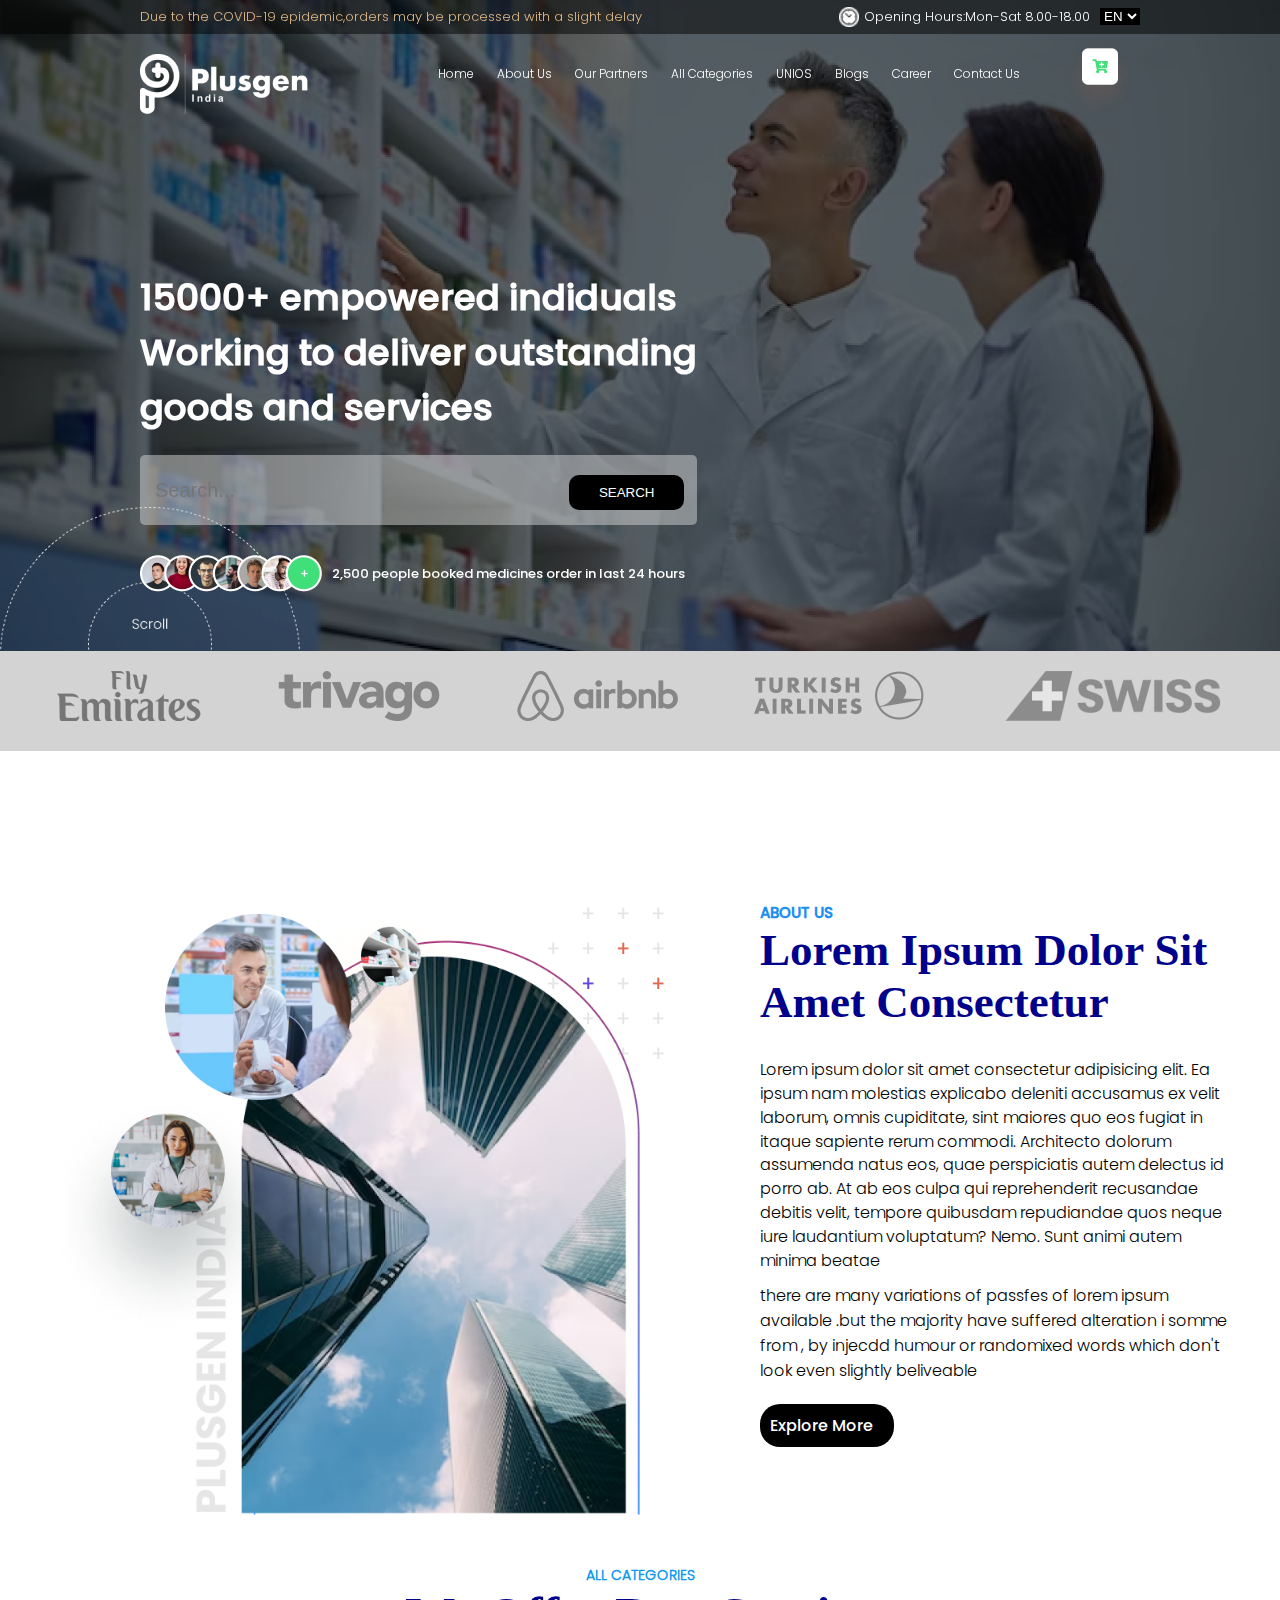
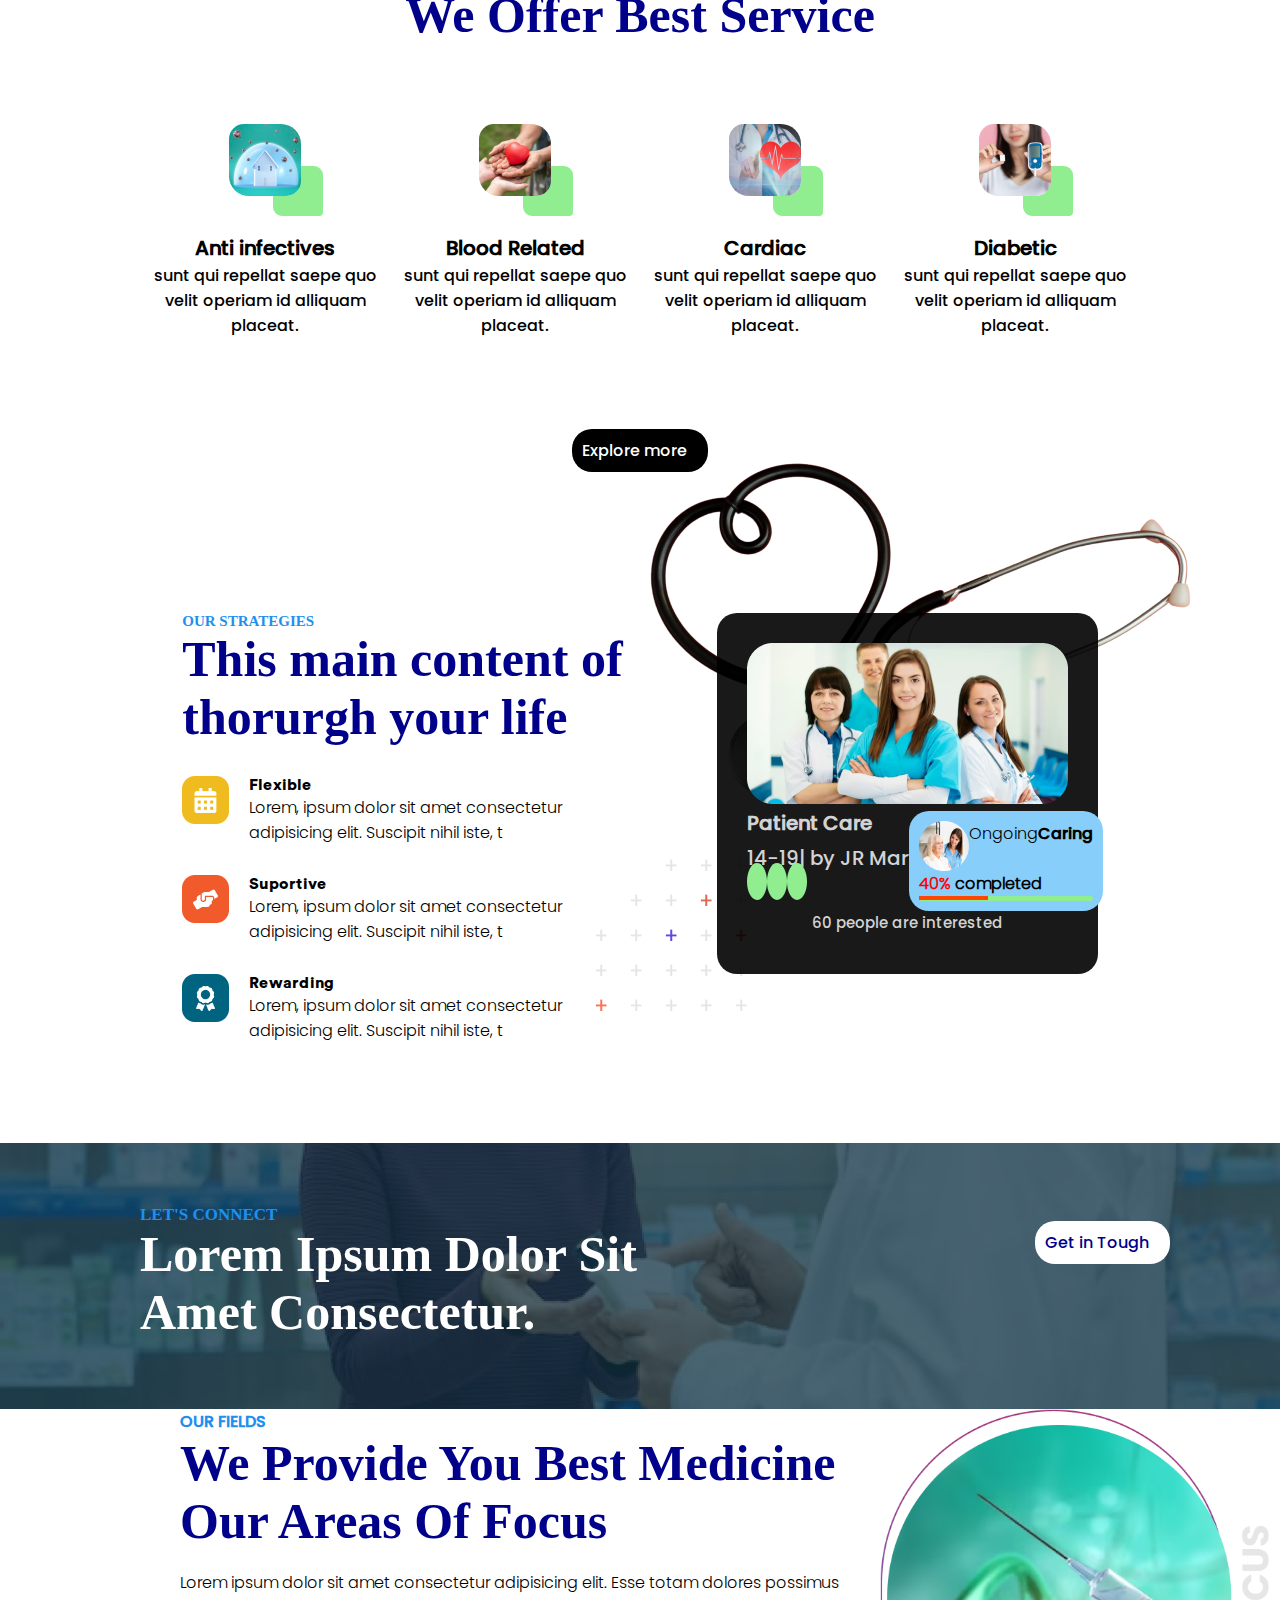
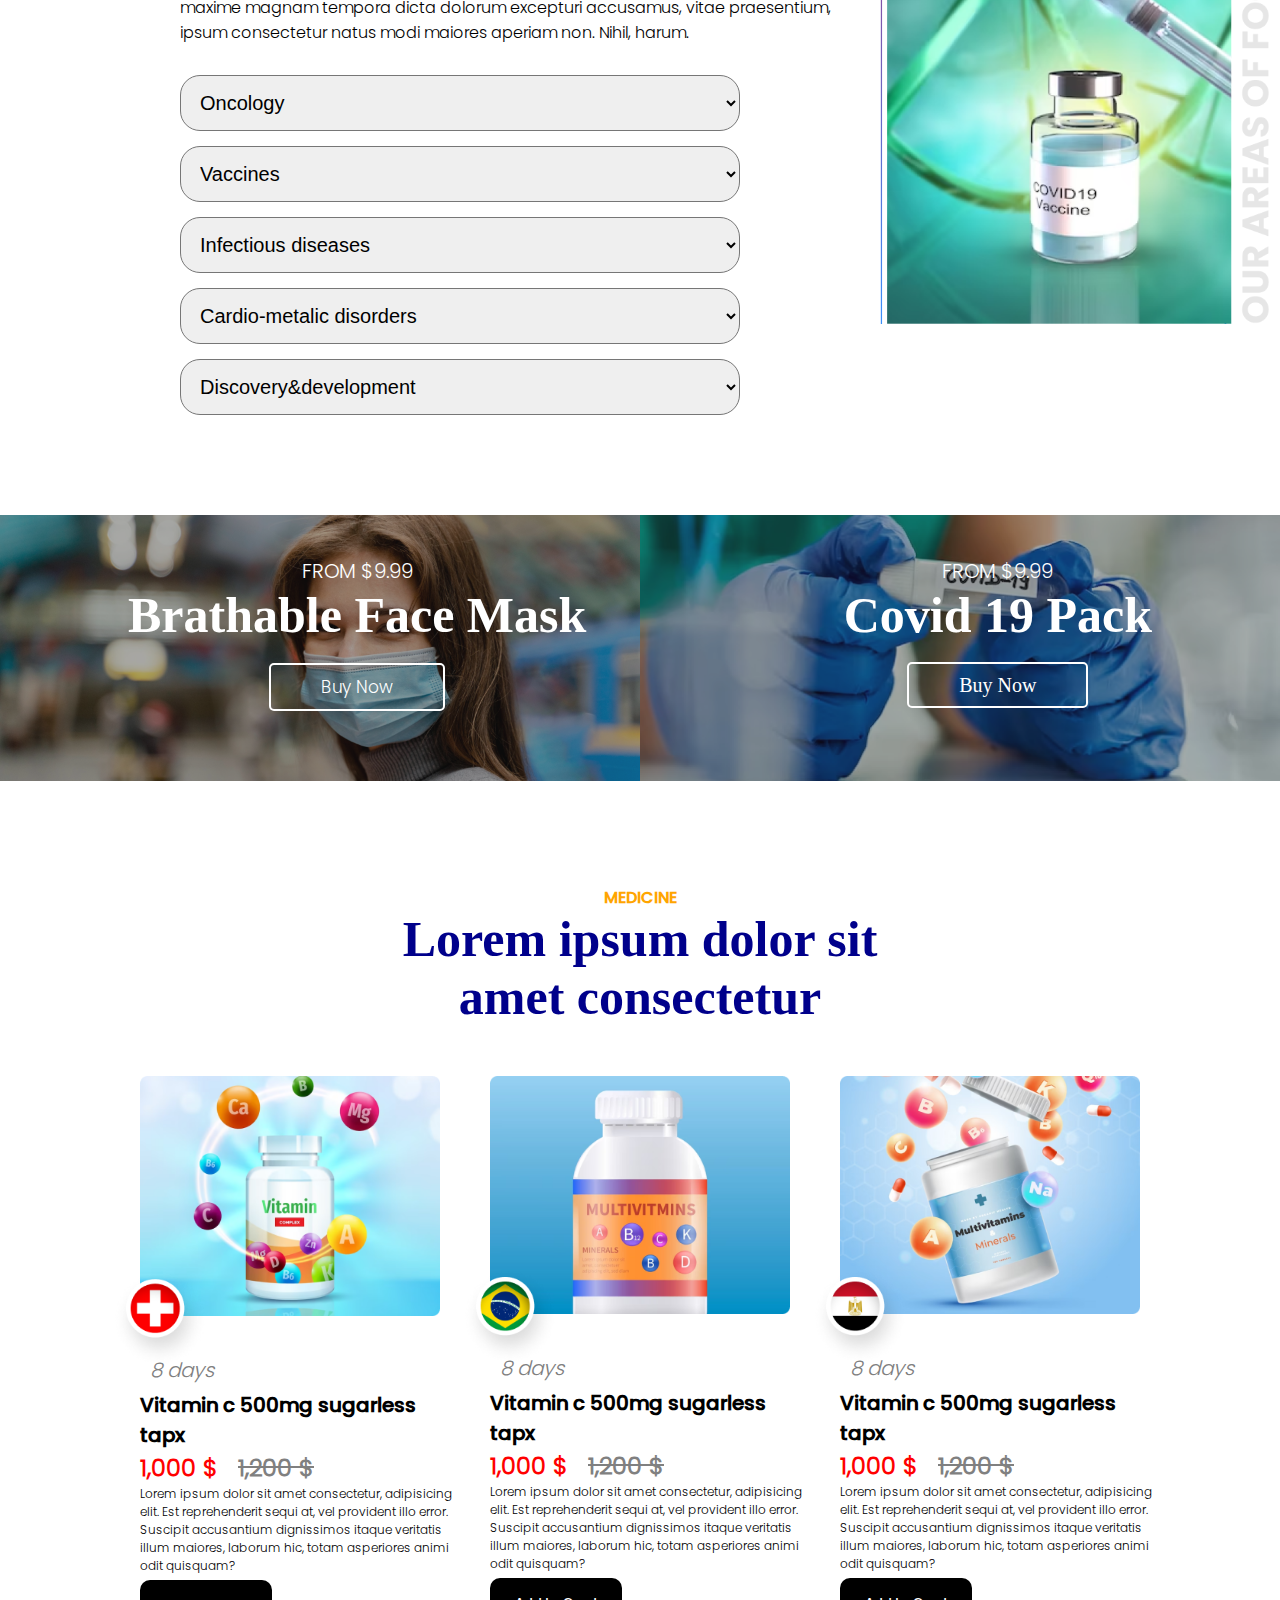
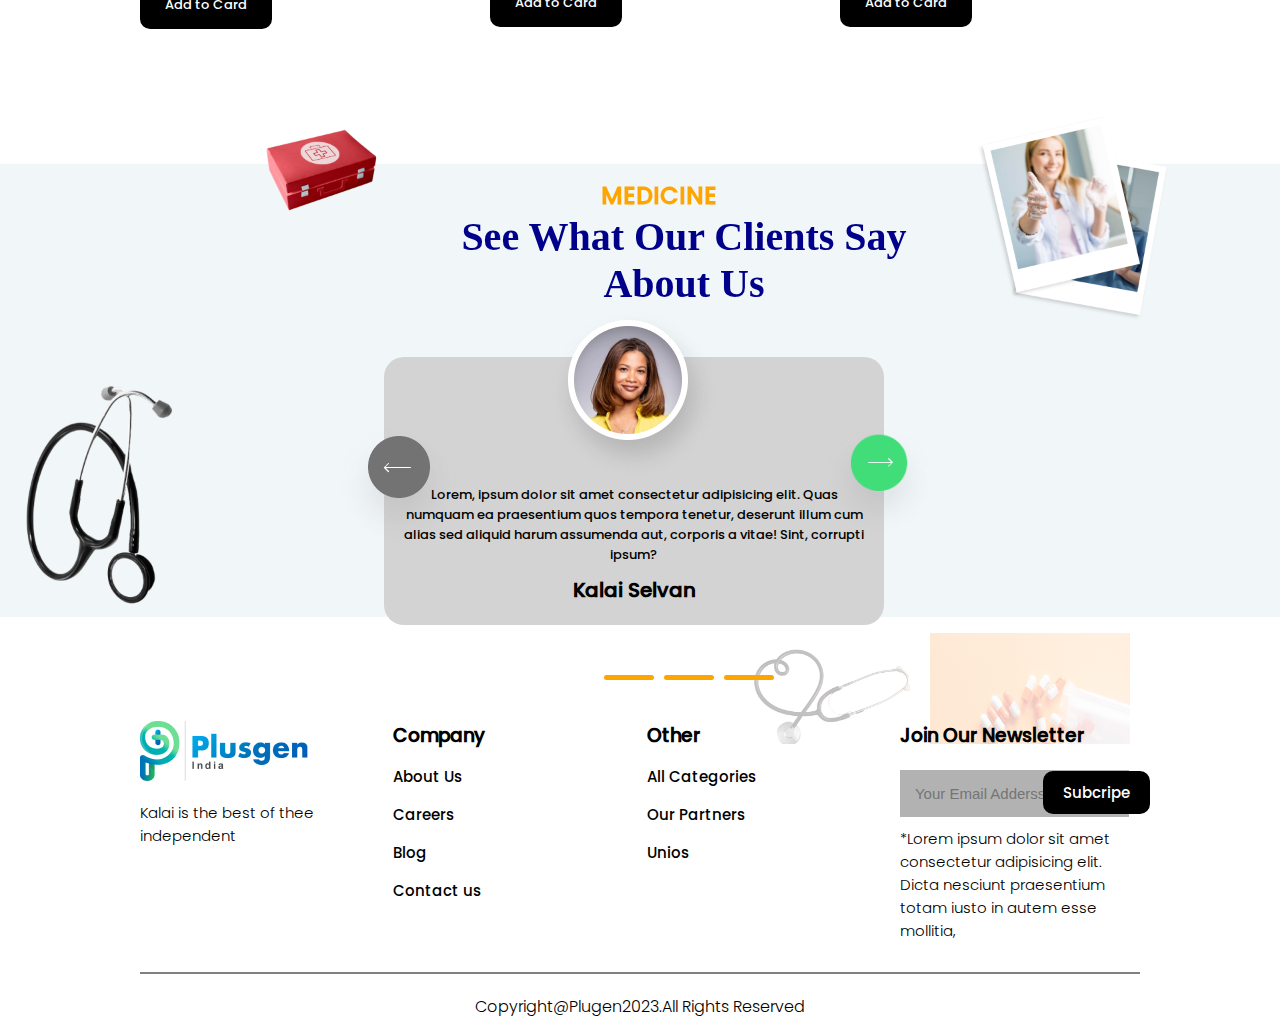
==== index.html @ ff6ef712 "upper" ====
<!DOCTYPE html>
<html lang="en">
  <head>
    <meta charset="UTF-8" />
    <meta name="viewport" content="width=device-width, initial-scale=1.0" />
    <title>plugs-in</title>
    <link rel="stylesheet" href="css/style.css" />
    <link
      rel="stylesheet"
      href="https://cdnjs.cloudflare.com/ajax/libs/font-awesome/6.6.0/css/all.min.css"
      integrity="sha512-Kc323vGBEqzTmouAECnVceyQqyqdsSiqLQISBL29aUW4U/M7pSPA/gEUZQqv1cwx4OnYxTxve5UMg5GT6L4JJg=="
      crossorigin="anonymous"
      referrerpolicy="no-referrer"
    />
    <link rel="icon" href="assets/home/ellipse-623.png">
  </head>
  <body>
    <div class="maincontainer">
      <header>
        <div class="head">
          <div class="head-wdt">
            <div class="header-top">
              <div class="ctn-wdh">
                <span
                  ><a href=""
                    >Due to the COVID-19 epidemic,orders may be processed with a
                    slight delay</a
                  ></span
                >

                <span>
                  <img src="assets/home/frame.png" alt="frame" />
                  Opening Hours:Mon-Sat 8.00-18.00
                  <form action="Select">
                    <select name="" id="">
                      <option value="English">EN</option>
                      <option value="Tamil">TM</option>
                      <option value="Hindi">HI</option>
                    </select>
                  </form>
                </span>
              </div>
            </div>
          </div>
          <div class="head-btm">
            <div class="head-logo">
              <a
                href="../plus/index.html"
              >
                <img src="assets/home/plusgen-white.png" alt="logo-plugen" />
              </a>
            </div>
            <nav>
              <ul>
                <li><a href="index.html">Home</a></li>
                <li><a href="about-us.html">About Us</a></li>
                <li><a href="our-parteners.html">Our Partners</a></li>
                <li><a href="all-catrgories.html">All Categories</a></li>
                <li><a href="">UNIOS</a></li>
                <li><a href="">Blogs</a></li>
                <li><a href="">Career</a></li>
                <li><a href="contact-us.html">Contact Us</a></li>
              </ul>
              <div class="mobliemenu">
                <ul>
                  <li onclick="showSidebar()">
                    <a href="#"><i class="fa-solid fa-bars"></i></a>
                  </li>
                </ul>
              </div>
              <a href="">
                <img src="assets/home/cart.png" alt="card" />
              </a>
            </nav>
          </div>
        </div>
      </header>
      <div class="sidebar">
        <nav>
          <a href="#" onclick="hideSidebar()">
            <i class="fa-solid fa-xmark"></i
          ></a>
          <div class="logo">
            <img src="assets/home/plusgen-white.png" alt="" />
          </div>
          <ul>
            <li><a href="index.html">Home</a></li>
            <li><a href="about-us.html">About Us</a></li>
            <li><a href="our-parteners.html">Our Partners</a></li>
            <li><a href="..all-catrgories.html">All Categories</a></li>
            <li><a href="">UNIOS</a></li>
            <li><a href="">Blogs</a></li>
            <li><a href="">Career</a></li>
            <li><a href="contact-us.html">Contact Us</a></li>
          </ul>
          <a href="">
            <img src="assets/home/cart.png" alt="card" />
          </a>
        </nav>
      </div>
      <div class="bg-img-full">
        <img src="assets/home/banner-1.png" alt="banner" />
      </div>
      <div class="ft-pg-tp">
        
        <div class="ft-pg-ft">
          <div class="ft-hd-em">
            
            <h1>
              <span>15000+ empowered indiduals</span>
              <span>Working to deliver outstanding</span>
              <span>goods and services</span>
            </h1>
          </div>
          <div class="ft-bt-in">
            <form action="">
              <input type="text" placeholder="Search..." />
              <button><a href=""> SEARCH</a></button>
            </form>
          </div>
          <div class="div-sml-img-ft">
            <img src="assets/home/banner_grp.png" alt="baner-grb" />

            <span>2,500 people booked medicines order in last 24 hours</span>
          </div>
        </div>
      </div>

      
      <div class="ft-pg-content">
        <div class="bg-img-bt">
          <img src="assets/home/scroll.png" alt="scrool" />
        </div> 
      </div>

      <div class="sd-pg">
        <div class="sd-pg-top">
          <div class="sd-pg-top-img">
            <img src="assets/home/client-1.png" alt="clt-1" />
          </div>
          <div class="sd-pg-top-img">
            <img src="assets/home/client-2.png" alt="clt-2" />
          </div>
          <div class="sd-pg-top-img">
            <img src="assets/home/client-3.png" alt="clt-3" />
          </div>
          <div class="sd-pg-top-img">
            <img src="assets/home/client-4.png" alt="clt-4" />
          </div>
          <div class="sd-pg-top-img">
            <img src="assets/home/client-5.png" alt="clt-5" />
          </div>
        </div>
        <div class="sd-pg-center">
          <div class="sd-pg-column">
            <img src="assets/home/about-us-page.png" alt="" />
          </div>
          <div class="sd-pg-column">
            <h2>ABOUT US</h2>
            <h3>
              <span>Lorem Ipsum Dolor Sit</span>
              <span>Amet Consectetur</span>
            </h3>
            <p>
              Lorem ipsum dolor sit amet consectetur adipisicing elit. Ea ipsum
              nam molestias explicabo deleniti accusamus ex velit laborum, omnis
              cupiditate, sint maiores quo eos fugiat in itaque sapiente rerum
              commodi. Architecto dolorum assumenda natus eos, quae perspiciatis
              autem delectus id porro ab. At ab eos culpa qui reprehenderit
              recusandae debitis velit, tempore quibusdam repudiandae quos neque
              iure laudantium voluptatum? Nemo. Sunt animi autem minima beatae
            </p>
            <span>
              there are many variations of passfes of lorem ipsum available .but
              the majority have suffered alteration i somme from , by injecdd
              humour or randomixed words which don't look even slightly
              beliveable
            </span>
            <a href="">Explore More<i class="fa-solid fa-greater-than"></i></a>
          </div>
          <div class="bg-img-bg">
            <img src="assets/home/background- element.png" alt="element" />
          </div>
        </div>
        <div class="sd-pg-bt">
          <div class="sd-pga-head">
            <h4>ALL CATEGORIES</h4>
            <h5>We Offer Best Service</h5>
          </div>
          <div class="sg-pga-center">
            <div class="sg-center-ct">
              <img src="assets/home/anti-infectives.png" alt="" />
              <h6>Anti infectives</h6>
              <p>
                sunt qui repellat saepe quo velit operiam id alliquam placeat.
              </p>
            </div>
            <div class="sg-center-ct">
              <img src="assets/home/Blood Related.png" alt="bd-rl" />
              <h6>Blood Related</h6>
              <p>
                sunt qui repellat saepe quo velit operiam id alliquam placeat.
              </p>
            </div>
            <div class="sg-center-ct">
              <img src="assets/home/cardiac.png" alt="cartdic" />
              <h6>Cardiac</h6>
              <p>
                sunt qui repellat saepe quo velit operiam id alliquam placeat.
              </p>
            </div>
            <div class="sg-center-ct">
              <img src="assets/home/daibetic.png" alt="diabetic" />
              <h6>Diabetic</h6>
              <p>
                sunt qui repellat saepe quo velit operiam id alliquam placeat.
              </p>
            </div>
          </div>
          <div class="sd-bt-bo">
            <a href="">Explore more<i class="fa-solid fa-greater-than"></i></a>
          </div>
        </div>
        <div class="sd-bt-bottom">
          <div class="hd-content-bt">
            <h2>OUR STRATEGIES</h2>
            <h3>This main content of thorurgh your life</h3>
            <div class="hd-content-ctt">
              <div class="hd-content-img-ct">
                <img src="assets/home/group-7.png" alt="grp-7" />
              </div>
              <div class="div-content-ctn">
                <h4>Flexible</h4>
                <span>
                  Lorem, ipsum dolor sit amet consectetur adipisicing elit.
                  Suscipit nihil iste, t</span
                >
              </div>
            </div>
            <div class="hd-content-ctt">
              <div class="hd-content-img-ct">
                <img src="assets/home/group-12.png" alt="grp-8" />
              </div>
              <div class="div-content-ctn">
                <h4>Suportive</h4>
                <span>
                  Lorem, ipsum dolor sit amet consectetur adipisicing elit.
                  Suscipit nihil iste, t
                </span>
              </div>
            </div>
            <div class="hd-content-ctt">
              <div class="hd-content-img-ct">
                <img src="assets/home/group-11.png" alt="grp-9" />
              </div>
              <div class="div-content-ctn">
                <h4>Rewarding</h4>
                <span>
                  Lorem, ipsum dolor sit amet consectetur adipisicing elit.
                  Suscipit nihil iste, t
                </span>
              </div>
            </div>
          </div>
          <div class="sd-bt-bottom-img">
            <div class="doc-img">
              <img src="assets/home/rectangle -17.png" alt="doc-grp" />
              <h5>Patient Care</h5>
              <span>14-19| by JR Martir</span>
              <div class="dic-icon-bt">
                <i class="fa-solid fa-leaf"></i>
                <i class="fa-solid fa-book-open-reader"></i>
                <i class="fa-brands fa-telegram"></i>
              </div>
              <div class="dic-icon-sd">
                <i class="fa-solid fa-building-wheat"></i>
                <span> 60 people are interested</span>
                <i class="fa-regular fa-heart"></i>
              </div>
            </div>
            <div class="doc-sec-img">
              <div class="doc-sec-img-ft">
                <img src="assets/home/mask-group.png" alt="mask-grp" />
                <span>Ongoing</span>
                <h5>Caring</h5>
              </div>
              <h6>40% <span> completed</span></h6>
              <div class="percentage">
                <div class="per"></div>
              </div>
            </div>
            <div class="bg-img-sec">
              <img src="assets/home/background- element.png" alt="ele-bg" />
            </div>
          </div>
        </div>
        <div class="img-sd-bt">
          <img src="assets/home/image 872.png" alt="img-872" />
        </div>
      </div>
      <div class="th-pg">
        <div class="th-bg-img">
          <div class="ft-th-img">
            <img src="assets/home/Rectangle -19294.png" alt="rt-94" />
          </div>
          <div class="sd-th-img">
            <img src="assets/home/rectangle-19295.png" alt="rt-95" />
          </div>
        </div>
        <div class="th-spm-div">
          <div class="th-text-top">
            <h2>LET'S CONNECT</h2>
            <h3>
              <span>Lorem Ipsum Dolor Sit</span> <span> Amet Consectetur.</span>
            </h3>
          </div>
          <div class="anchor-th-contain">
            <a class="a-th-ft">
              Get in Tough<i class="fa-solid fa-greater-than"></i
            ></a>
          </div>
        </div>
        <div class="th-center-tr">
          <div class="th-center-tr-one">
            <h4>OUR FIELDS</h4>
            <h5>
              <span>We Provide You Best Medicine</span>
              <span>Our Areas Of Focus</span>
            </h5>
            <p>
              Lorem ipsum dolor sit amet consectetur adipisicing elit. Esse
              totam dolores possimus maxime magnam tempora dicta dolorum
              excepturi accusamus, vitae praesentium, ipsum consectetur natus
              modi maiores aperiam non. Nihil, harum.
            </p>
            <div class="th-center-en">
              <select name="doctor" id="">
                <option value="">Oncology</option>
                <option value="">manikandan</option>
                <option value="">nikitha</option>
              </select>
              <select name="medicines" id="">
                <option value="">Vaccines</option>
                <option value="">no of vaccanies</option>
                <option value="">vlid data</option>
              </select>
              <select name="" id="">
                <option value="">Infectious diseases</option>
                <option value="">kkiderjoy</option>
              </select>
              <select name="" id="">
                <option value="">Cardio-metalic disorders</option>
                <option value="">sanju</option>
                <option value="">main</option>
              </select>
              <select name="" id="">
                <option value="">Discovery&development</option>
                <option value="">Container</option>
                <option value="">valid</option>
              </select>
            </div>
          </div>
          <div class="th-center-tr-two">
            <div class="conten-vl-th-ct">
              <img src="assets/home/Illustration.png" alt="" />
            </div>
            <div class="content-vl-th-ed">
              <h2>Vaccanies</h2>
              <p>
                Lorem ipsum dolor sit amet consectetur adipisicing elit.
                Mollitia voluptatum id debitis maiores illum cupiditate dolor
                repellendus, enim repudiandae culpa perferendis consequuntur
                reprehenderit maxime? Sit, perspiciatis. Tenetur autem
                voluptatum sequi.
              </p>
            </div>
          </div>
        </div>
        <div class="th-bottom-bner">
          <div class="th-bottom-banner">
            <div class="img-th-bt">
              <img src="assets/home/bg-img-3.png" alt="bg-img-2" />
            </div>
            <div class="img-th-br">
              <img src="assets/home/bg-img-2.png" alt="bg-img-3" />
            </div>
          </div>
          <div class="img-face-mask">
            <span><a href="">FROM $9.99</a></span>
            <h2>Brathable Face Mask</h2>
            <a href="">Buy Now</a>
          </div>
          <div class="img-covid-19">
            <span><a href="">FROM $9.99</a></span>
            <h2>Covid 19 Pack</h2>
            <a href="">Buy Now</a>
          </div>
        </div>
      </div>
      <div class="four-th-pg">
        <div class="four-top-head">
          <h6>MEDICINE</h6>
          <h2>
            <span>Lorem ipsum dolor sit</span> <span>amet consectetur</span>
          </h2>
        </div>
        <div class="card-pic-four-pg">
          <div class="four-g-cart">
            <a href="">
              <img src="assets/home//rectangle-62.png" alt="rect-1" />
              <div class="img-content-four">
                <div class="img-content-str">
                  <div class="div-star-content">
                    <i class="fa-regular fa-calendar"><span>8 days</span></i>
                  </div>
                  <div class="div-star-contente">
                    <i class="fa-solid fa-star"></i>
                    <i class="fa-solid fa-star"></i>
                    <i class="fa-solid fa-star"></i>
                    <i class="fa-solid fa-star"></i>
                    <i class="fa-solid fa-star"></i>
                  </div>
                </div>
                <div class="img-sml-size">
                  <img src="assets/home/ellipse-623.png" alt="" />
                </div>

                <h3>
                  <span>Vitamin c 500mg sugarless</span> <span>tapx</span>
                </h3>
                <h2>1,000 $<span>1,200 $</span></h2>
                <p>
                  Lorem ipsum dolor sit amet consectetur, adipisicing elit. Est
                  reprehenderit sequi at, vel provident illo error. Suscipit
                  accusantium dignissimos itaque veritatis illum maiores,
                  laborum hic, totam asperiores animi odit quisquam?
                </p>
                <a href="" class="button">Add to Card</a>
              </div>
            </a>
          </div>
          <div class="four-g-cart">
            <a href="">
              <img src="assets/home/rectangle19306.png" alt="rect-1" />
              <div class="img-content-four">
                <div class="img-content-str">
                  <div class="div-star-content">
                    <i class="fa-regular fa-calendar"><span>8 days</span></i>
                  </div>
                  <div class="div-star-contente">
                    <i class="fa-solid fa-star"></i>
                    <i class="fa-solid fa-star"></i>
                    <i class="fa-solid fa-star"></i>
                    <i class="fa-solid fa-star"></i>
                    <i class="fa-solid fa-star"></i>
                  </div>
                </div>
                <div class="img-sml-size">
                  <img src="assets/home/ellipse-624.png" alt="" />
                </div>

                <h3>
                  <span>Vitamin c 500mg sugarless</span> <span>tapx</span>
                </h3>
                <h2>1,000 $<span>1,200 $</span></h2>
                <p>
                  Lorem ipsum dolor sit amet consectetur, adipisicing elit. Est
                  reprehenderit sequi at, vel provident illo error. Suscipit
                  accusantium dignissimos itaque veritatis illum maiores,
                  laborum hic, totam asperiores animi odit quisquam?
                </p>
                <a href="" class="button">Add to Card</a>
              </div>
            </a>
          </div>
          <div class="four-g-cart">
            <a href="">
              <img src="assets/home/rectangle 19306-1.png" alt="rect-1" />
              <div class="img-content-four">
                <div class="img-content-str">
                  <div class="div-star-content">
                    <i class="fa-regular fa-calendar"><span>8 days</span></i>
                  </div>
                  <div class="div-star-contente">
                    <i class="fa-solid fa-star"></i>
                    <i class="fa-solid fa-star"></i>
                    <i class="fa-solid fa-star"></i>
                    <i class="fa-solid fa-star"></i>
                    <i class="fa-solid fa-star"></i>
                  </div>
                </div>
                <div class="img-sml-size">
                  <img src="assets/home/ellipse-625.png" alt="" />
                </div>

                <h3>
                  <span>Vitamin c 500mg sugarless</span> <span>tapx</span>
                </h3>
                <h2>1,000 $<span>1,200 $</span></h2>
                <p>
                  Lorem ipsum dolor sit amet consectetur, adipisicing elit. Est
                  reprehenderit sequi at, vel provident illo error. Suscipit
                  accusantium dignissimos itaque veritatis illum maiores,
                  laborum hic, totam asperiores animi odit quisquam?
                </p>
                <a href="" class="button">Add to Card</a>
              </div>
            </a>
          </div>
        </div>
      </div>
      <div class="ft-pg-content">
        <div class="ft-pg-bg-img">
          <img src="assets/home/bg-img-5.png" alt="bg-img-ft" />
        </div>
        <div class="ft-hd-content">
          <h2>MEDICINE</h2>
          <h3><span>See What Our Clients Say</span> <span>About Us</span></h3>
          <div class="ft-hd-sec-ct">
            <div class="icon1">
              <a href="">
                <img src="assets/all-categories/navigation.png" alt="" />
              </a>
            </div>
            <img
              src="assets/home/testimonial-profile.png"
              alt="testimonial-profile"
            />
            <span></span>
            <p>
              Lorem, ipsum dolor sit amet consectetur adipisicing elit. Quas
              numquam ea praesentium quos tempora tenetur, deserunt illum cum
              alias sed aliquid harum assumenda aut, corporis a vitae! Sint,
              corrupti ipsum?
            </p>
            <div class="icon2">
              <a href="">
                <img src="assets/all-categories/navigation-1.png" alt="" />
              </a>
            </div>
            <h4>Kalai Selvan</h4>
          </div>
          <div class="para-img-ch">
            <div class="para-cg-img"></div>
            <div class="para-cg-img"></div>
            <div class="para-cg-img"></div>
          </div>
        </div>
        <footer>
          <div class="ft-bt-about">
            <div class="about-ft">
              <img src="assets/home/plusgen.png" alt="plugen-logo" />
              <span>Kalai is the best of thee independent </span>
              <div class="icon-items">
                <a href="">
                  <i class="fa-brands fa-linkedin-in"></i>
                </a>
                <a href="">
                  <i class="fa-brands fa-facebook-messenger"></i>
                </a>
                <a href="">
                  <i class="fa-brands fa-twitter"></i>
                </a>
                <a href="">
                  <i class="fa-brands fa-meta"></i>
                </a>
              </div>
            </div>
            <div class="about-ft">
              <h3>Company</h3>
              <a href="">About Us</a>
              <a href="">Careers</a>
              <a href="">Blog</a>
              <a href="">Contact us</a>
            </div>
            <div class="about-ft">
              <h3>Other</h3>
              <a href="">All Categories</a>
              <a href="">Our Partners</a>
              <a href="">Unios</a>
            </div>
            <div class="about-ft">
              <h3>Join Our Newsletter</h3>
              <form action="">
                <input
                  type="email mailto:kalaikrishnak@gmail.com"
                  placeholder="Your Email Adderss"
                />
                <div class="anchour-about">
                  <a href="">Subcripe</a>
                </div>

                <p>
                  *Lorem ipsum dolor sit amet consectetur adipisicing elit.
                  Dicta nesciunt praesentium totam iusto in autem esse mollitia,
                </p>
              </form>
            </div>
            <div class="op-img-view">
              <img src="assets/home/image 872.png" alt="immg871" />
              <img
                src="assets/all-categories/Rectangle 19290.png"
                alt="img20"
              />
            </div>
          </div>
        </footer>
      </div>
      <div class="entity">
        <p>Copyright@Plugen2023.All Rights Reserved</p>
      </div>
    </div>
    <script src="js/main.js"></script>
  </body>
</html>
---- css/style.css ----
* {
  box-sizing: border-box;
  padding: 0;
  margin: 0;
  text-decoration: none;
}
@font-face {
  font-family: open-ty;
  /* src: url("/assets/Fonts/circular-std-font-family/CircularStd-Black.ttf"); */
  src: url("../assets/Fonts/circular-std-font-family/CircularStd-Black.ttf");
}
@font-face {
  font-family: pop-ins-reg;
  /* src: url("/assets/Fonts/Poppins/Poppins-Regular.ttf"); */
  src: url("../assets/Fonts/Poppins/Poppins-Regular.ttf");
}
@font-face {
  font-family: pop-ins-md;
  src: url("../assets/Fonts/Poppins/Poppins-Medium.ttf");
}
@font-face {
  font-family: pop-ins-lt;
  src: url("../assets/Fonts/Poppins/Poppins-Light.ttf");
}

.bg-img-full img {
  width: 100%;
  position: relative;
  display: block;
  z-index: -1;
}
.bg-img-full {
  position: relative;
}
.bg-img-full::before {
  content: "";
  position: absolute;
  top: 0;
  left: 0;
  width: 100%;
  height: 100%;
  background-color: rgb(0, 0, 0, 0.4);
}
/* top-header */
.head {
  position: fixed;
  width: 100%;
  top: 0;
  z-index: 1;
}

.head-wdt {
  background-color: rgba(0, 0, 0, 0.5);
  padding: 7px;
}
.header-top {
  position: relative;
  overflow: hidden;
  width: 1000px;
  margin: 0 auto;
}
.ctn-wdh {
  display: flex;
  justify-content: space-between;
  max-width: 1000px;
  margin: 0 auto;
  position: relative;
  height: 20px;
  animation: tophead 15s ease-in-out 2s infinite normal;
  left: 0;
  font-family: pop-ins-lt;
  font-size: 13px;
  z-index: 99999;
  &:hover {
    animation: none;
  }
}
.ctn-wdh img {
  margin-right: 5px;
}
@keyframes tophead {
  from {
    left: -100%;
  }
  to {
    left: 100%;
  }
}
.ctn-wdh span {
  display: flex;
  justify-content: space-between;
}
.header-top span a {
  color: burlywood;
  text-decoration: none;
}
.header-top span {
  color: white;
}
.header-top select {
  display: inline-block;
}
.head-wdt span form {
  padding-left: 10px;
}
.head-wdt form select {
  background-color: black;
  color: white;
  border: none;
}
/* end-top-head */
/* start-nav-head*/
.head-btm nav ul li {
  list-style-type: none;
  display: inline-block;
}
.head-btm nav ul li:hover {
  border-bottom: 2px solid green;
  transition-delay: 10s ease;
}
.head-btm nav ul li i {
  color: white;
  font-size: 30px;
  display: none;
}

.head-btm nav ul li a {
  color: white;
  text-decoration: none;
  margin-right: 20px;
}

.head-btm {
  display: flex;
  max-width: 1000px;
  height: 60px;
  margin: 0 auto;
  justify-content: space-between;
  padding-top: 20px;
  font-family: pop-ins-lt;
  font-size: 12px;
}
.head-btm nav a img {
  width: 80px;
  height: 80px;
  align-items: center;
  margin-top: 15px;
}
.head-btm nav {
  display: flex;
  align-items: center;
}

/* end nav */
/* mobileview st */

.sidebar {
  position: fixed;
  left: 0;
  margin-top: 10px;
  flex-direction: column;
  font-family: pop-ins-lt;
  font-weight: 500;
  justify-content: flex-start;
  z-index: 9999;
  display: none;
  background-color: rgba(0, 0, 0, 0.7);
  padding: 10px;
  height: 100vh;
  width: 100%;
  padding-left: 20px;
}
.sidebar a {
  color: white;
  font-size: 30px;
}

.sidebar ul {
  list-style: none;
}
.sidebar ul li {
  margin-top: 20px;
  display: block;
}
.sidebar ul li:hover {
  background-color: #ff0000;
  padding: 0 10px;
  transition: .9s ease-in-out;

  border-radius: 10px;
}
.sidebar nav ul li a {
  color: white;
  font-size: 20px;
}

.sidebar nav a img {
  width: 70px;
  align-items: flex-start;
  margin-top: 30px;
}
/* st-ft-pg */
.ft-pg-ft {
  position: absolute;
  top: 30%;
  z-index: 999;
}
.ft-pg-tp {
  font-size: 18px;
  font-family: pop-ins-md;

  color: white;
  max-width: 1000px;
  margin: 0 auto;
}
.ft-bt-in input {
  width: 100%;
  border: none;
  height: 70px;
  line-height: 20px;
  background-color: rgb(211, 211, 211, 0.5);
  font-size: 20px;
  border-radius: 5px;
  padding-left: 15px;
}
.ft-bt-in input:hover {
  border: 2px solid lightgray;
  cursor: pointer;
}
.ft-bt-in {
  position: relative;
  height: 50px;
  max-width: 600px;
  font-family: pop-ins-lt;
  margin-top: 20px;
}
.ft-hd-em span {
  display: block;
}
.ft-bt-in button a {
  text-decoration: none;
  color: #fff;
}
.ft-bt-in button {
  padding: 10px 30px;
  border-radius: 10px;
  border: none;
  background-color: #000;
  position: absolute;
  top: 40%;
  left: 77%;
}
.div-sml-img-ft {
  margin-top: 50px;
  display: flex;
  align-items: center;
}
.div-sml-img-ft span {
  font-size: 13px;
  margin-left: 10px;
}
.bg-img-bt {
  position: absolute;
  left: 0;
  bottom: -10rem;
}
.bg-img-bt img {
  width: 300px;
}
.ft-pg-content {
  position: relative;
}
/* ft-end */
/* sd-st */
/* sd-top */
.sd-pg {
  width: 100%;
  position: relative;
  .sd-pg-top {
    background-color: #d3d3d3;
    display: flex;
    justify-content: space-around;
    padding: 20px;
    width: 100%;
  }
  .sd-pg-top-img {
    height: 60px;
  }
  .sd-pg-center {
    display: flex;
    justify-content: space-between;
    flex-wrap: wrap;
    max-width: 1200px;
    margin: 0 auto;
    padding-top: 150px;
  }
  .sd-pg-column {
    flex-basis: 40%;
    width: 400px;
  }
  .sd-pg-column img {
    max-width: 600px;
    display: block;
  }
  .sd-pg-column h2 {
    color: #1e90ef;
    font-family: pop-ins-md;
    font-size: 15px;
    word-spacing: 1.498;
  }
  .sd-pg-column h3 > span {
    font-size: 45px;
    color: #00008b;
    display: block;
    font-family: normal;
  }
  .sd-pg-column p {
    display: block;
    font-family: pop-ins-lt;
    line-height: 1.498;
    margin-top: 30px;
  }
  .sd-pg-column a {
    color: #ffffff;
    background-color: #000;
    padding: 10px;
    border-radius: 20px;
    text-decoration: none;
    font-family: pop-ins-md;
  }
  .sd-pg-column a i {
    color: #ffffff;
    font-size: 10px;
    padding-left: 11px;
  }
  .sd-pg-column > span {
    font-family: pop-ins-lt;
    display: block;
    margin-top: 10px;
    margin-bottom: 30px;
  }
  .bg-img-bg {
    position: absolute;
    left: 40%;
    z-index: -1;
  }
  .sd-pg-bt {
    max-width: 1000px;
    margin: 0 auto;
    padding-top: 50px;
    .sd-pga-head {
      text-align: center;
    }

    .sd-pga-head h4 {
      color: #19ef;
      font-family: pop-ins-lt;
      font-size: 14px;
    }
    .sd-pga-head h5 {
      font-size: 50px;
      color: #00008b;
    }
  }
  .sg-pga-center {
    display: flex;
    justify-content: space-between;
    .sg-center-ct {
      width: 250px;
      text-align: center;
      font-family: pop-ins-md;
      margin-top: 50px;

      &:hover {
        background-color: #d3d3d3;
        transition: 0.5s linear;
        transition-delay: 0.5s;
        box-shadow: -120px 40px 0px -50px #90ee90;
        border-radius: 15px 20px;
        font-size: 20px;
      }
      h6 {
        font-size: 20px;
        padding-top: 30px;
      }
      img {
        margin-top: 30px;
        box-shadow: 33px 31px 0px -11px #90ee90;
        border-radius: 15px 20px;
      }
    }
  }
  .sd-bt-bo {
    margin-top: 100px;
    text-align: center;
    a {
      color: #ffffff;
      background-color: #000;
      padding: 10px;
      border-radius: 20px;
      text-decoration: none;
      font-family: pop-ins-md;
      i {
        color: #ffffff;
        font-size: 10px;
        padding-left: 11px;
      }
    }
  }
  .sd-bt-bottom {
    position: relative;
    padding-top: 150px;
    max-width: 1000px;
    margin: 0 auto;
    display: flex;
    justify-content: space-around;

    .hd-content-bt {
      flex-basis: 45%;

      h2 {
        color: #1e90ef;
        font-size: 15px;
        font-family: pop-int-md;
      }
      h3 {
        font-size: 50px;
        color: #00008b;
      }
      .hd-content-ctt {
        display: flex;

        h4 {
          font-family: open-ty;
          display: block;
        }
        span {
          font-family: pop-ins-lt;
        }
        .div-content-ctn {
          padding-top: 30px;
        }
        .hd-content-img-ct {
          margin-right: 20px;
          margin-top: 30px;
        }
      }
    }
    .sd-bt-bottom-img {
      position: relative;
      .doc-img {
        background-color: rgb(0, 0, 0, 0.9);
        padding: 30px;
        border-radius: 20px;
        color: #d3d3d3;

        h5 {
          font-size: 20px;
          font-family: pop-ins-md;
          margin-bottom: 5px;
        }
        span {
          font-size: 20px;
          padding-bottom: 10px;
          font-family: pop-ins-md;
        }

        .dic-icon-bt i {
          background-color: lightgreen;
          border-radius: 50%;
          padding: 10px;
          margin-top: 20px;
          color: #000;
        }
        .dic-icon-sd {
          display: flex;
          justify-content: space-between;
          margin-top: 20px;
          span {
            font-size: 15px;
          }
        }
      }
      .doc-sec-img {
        position: absolute;
        top: 46%;
        right: -5px;
        font-family: pop-ins-lt;
        background-color: lightskyblue;
        border-radius: 20px;
        padding: 10px;

        > span {
          color: #808080;
          display: block;
        }
        h5 {
          font-family: pop-ins-md;
          font-size: 16px;
          display: inline-block;
        }
        .doc-sec-img-ft {
          display: flex;

          span {
            display: block;
          }
        }
        h6 {
          color: red;
          font-size: 16px;
          span {
            color: #000;
          }
        }
        .percentage {
          height: 5px;
          border-radius: 10px;
          background-color: #90ee90;
          .per {
            width: 40%;
            color: #ff0000;
            height: 4px;
            background-color: orangered;
          }
        }
      }
    }
    .bg-img-sec {
      position: absolute;
      bottom: 20px;
      right: 350px;
      z-index: -1;
    }
  }
  .img-sd-bt {
    position: absolute;

    right: 21px;
    bottom: 248px;
    z-index: -1;
  }
  margin-bottom: 100px;
}
/* sd-pg-end */
/* th-pg-st */
.th-pg {
  position: relative;
  .th-bg-img {
    .ft-th-img img {
      width: 100%;
      display: block;
    }
    .sd-th-img img {
      width: 100%;
    }
    .sd-th-img {
      position: absolute;
      top: 0;
    }
  }
  .th-spm-div {
    width: 1000px;
    margin: 0 auto;
    .th-text-top {
      position: absolute;
      top: 5%;
      h2 {
        color: #1e90ef;
        font-size: 17px;
      }
      h3 {
        font-size: 50px;
        span {
          display: block;
          color: #fff;
        }
      }
    }

    .anchor-th-contain {
      position: absolute;
      top: 7%;
      right: 110px;
    }
    a {
      color: #00008b;
      background-color: #ffffff;
      padding: 10px;
      border-radius: 20px;
      text-decoration: none;
      font-family: pop-ins-md;
      i {
        color: #00008b;
        font-size: 10px;
        padding-left: 11px;
      }
    }
  }
  .th-center-tr {
    /* margin-left: 150px; */
    margin-top: 50px;
    display: flex;
    max-width: 1100px;
    margin: 0 0 0 auto;
    .th-center-tr-one {
      max-width: 700px;
      h4 {
        color: #1e90ef;
        font-family: pop-ins-md;
      }
      h5 {
        font-size: 50px;
        color: #00008b;
        margin-bottom: 20px;

        span {
          display: block;
        }
      }
      > p {
        font-family: pop-ins-lt;
      }
    }
    .th-center-en {
      margin-top: 30px;
      select {
        display: block;
        width: 80%;
        padding: 15px;
        margin-top: 15px;
        border-radius: 20px;
        font-size: 20px;
        &:hover {
          background-color: #000;
          color: #ffffff;
        }
      }
    }
    .th-center-tr-two {
      /* margin-left: 100px; */
      position: relative;
      .conten-vl-th-ct {
        width: 400px;

        img {
          width: 400px;
        }
      }
      .content-vl-th-ed {
        width: 400px;
        background-color: #00008b;
        color: #ffffff;
        padding: 30px;
        position: absolute;
        right: 46%;
        top: 35%;
        border-radius: 20px;
        display: none;
        h2 {
          padding-bottom: 20px;
          font-family: pop-ins-md;
        }
        p {
          font-family: pop-ins-lt;
        }
      }
      .content-vl-th-ed:hover {
        display: flex;
      }
    }
  }
  .th-bottom-bner {
    position: relative;
    margin-top: 100px;

    .th-bottom-banner {
      display: flex;
    }

    .img-th-bt img {
      width: 100%;
    }
    .img-th-br img {
      width: 100%;
    }
    .img-face-mask {
      position: absolute;
      top: 15%;
      left: 10%;
      text-align: center;
      span {
        font-size: 20px;
        font-family: pop-ins-lt;
        color: white;
        margin-top: 20px;
        a {
          color: white;
        }
      }
      h2 {
        font-size: 50px;
        color: white;
        margin-bottom: 30px;
      }
      > a {
        border: 2px solid white;
        padding: 10px 50px;
        font-size: 17px;
        border-radius: 5px;
        color: white;
        font-family: pop-ins-lt;
      }
    }
    .img-covid-19 {
      position: absolute;
      top: 15%;
      right: 10%;
      text-align: center;
      span {
        font-size: 20px;
        font-family: pop-ins-lt;
        color: white;
        margin-top: 20px;
        a {
          color: white;
        }
      }
      h2 {
        font-size: 50px;
        color: white;
        margin-bottom: 30px;
      }
      > a {
        border: 2px solid white;
        padding: 10px 50px;
        font-size: 20px;
        border-radius: 5px;
        color: white;
      }
    }
  }
}
/* third-pg-end */
/* four-pg-st */
.four-th-pg {
  .four-top-head {
    text-align: center;
    margin-top: 100px;
    h6 {
      color: #ffa500;
      font-size: 16px;
      font-family: pop-ins-md;
    }
    h2 {
      span {
        display: block;
        font-size: 50px;
        color: #00008b;
      }
    }
  }
  .card-pic-four-pg {
    max-width: 1000px;
    margin: 0 auto;
    padding-top: 50px;
    display: flex;
    flex-wrap: wrap;
    justify-content: space-between;
    .four-g-cart {
      width: 300px;
    }

    .four-g-cart a {
      position: relative;

      img {
        width: 300px;
      }
      h3 {
        color: #000;
        font-size: 20px;
        font-family: pop-ins-md;
        span {
          color: #000;
          display: block;
        }
      }
      h2 {
        color: #ff0000;
        font-family: pop-ins-lt;
        span {
          padding-left: 20px;
          text-decoration: line-through;
          color: #808080;
        }
      }
      p {
        width: 320px;
        font-family: pop-ins-lt;
        color: #000;
        font-size: 12px;
        word-spacing: 1.498;
        line-height: 1.498;
        margin-bottom: 20px;
      }
      .div-star-content {
        margin-top: 30px;
      }
      .img-sml-size {
        position: absolute;
        top: -56px;
        left: -30px;
      }
      .img-sml-size img {
        width: 100px;
      }

      .img-content-str {
        margin: 5px 0 5px;

        max-width: 300px;
        display: flex;
        justify-content: space-between;
        .div-star-content i {
          color: #808080;
          font-family: pop-ins-lt;
          font-size: 20px;
          span {
            padding-left: 10px;
          }
        }

        .div-star-contente i {
          color: #ffa500;
        }
      }
    }
    .button {
      color: #ffffff;
      background-color: #000;
      padding: 15px 25px;
      border-radius: 10px;
      font-family: pop-ins-md;
      font-size: 13px;
    }
  }
}
/* fourth-end */
/* fifth-ct-st */
.ft-pg-content {
  position: relative;
  .ft-pg-bg-img img {
    width: 100%;
    margin-top: 100px;
    height: 100%;
  }
  .ft-hd-content {
    width: 600px;
    margin: 0 auto;
    position: absolute;
    top: 17%;
    left: 30%;
    z-index: 1;
    h2 {
      color: #ffa500;
      font-family: pop-ins-md;
      text-align: center;
      margin-left: -50px;
    }
    h3 {
      color: #00008b;
      font-size: 40px;
      text-align: center;
      span {
        display: block;
      }
    }

    .ft-hd-sec-ct {
      max-width: 500px;
      background-color: #d3d3d3;
      position: relative;
      padding: 20px;
      margin-top: 50px;
      text-align: center;
      border-radius: 20px;
      img {
        margin-top: -70px;
      }
      i {
        padding: 20px;
        font-size: 30px;
      }

      p {
        font-family: pop-ins-md;
        font-size: 13px;
      }
      .icon1 {
        position: absolute;
        top: 50%;
        right: -55px;
        border-radius: 50%;
        img {
          width: 120px;
        }
      }
      .icon2 {
        position: absolute;
        top: 50%;
        left: -51px;
        border-radius: 50%;
        width: 120px;
      }
      > h4 {
        font-family: pop-ins-md;
        margin-top: 10px;
        font-size: 20px;
      }
    }
    .para-img-ch {
      display: flex;
      justify-content: center;
      .para-cg-img {
        width: 50px;
        height: 5px;
        background-color: #ffa500;
        border-radius: 10px;
        margin-left: 10px;
        margin-top: 50px;
        cursor: pointer;
        text-align: center;

        &:hover {
          background-color: #1e90ef;
        }
      }
    }
  }
  .ft-bt-about {
    width: 1000px;
    margin: 0 auto;
    margin-top: 100px;
    display: flex;
    justify-content: space-between;
    flex-wrap: wrap;
    position: relative;
    border-bottom: 2px solid #808080;
    padding-bottom: 30px;
    img {
      display: block;
      margin-bottom: 20px;
    }
    span {
      font-size: 15px;
      font-family: pop-ins-lt;
    }
    .icon-items {
      display: flex;
      margin-top: 20px;
      a i {
        margin-right: 10px;
        font-size: 25px;
        color: #808080;
        &:first-child {
          color: #90ee90;
        }
      }
    }

    .about-ft {
      flex-basis: 24%;
      h3 {
        font-family: pop-ins-md;
      }
      a {
        display: block;
        font-family: pop-ins-md;
        color: #000;
        margin-top: 15px;
        font-size: 15px;
      }
      form a {
        color: #ffffff;
        background-color: #000;
        display: inline-block;
        padding: 10px 20px;
        border-radius: 10px;
      }
      form input {
        border: none;
        padding: 15px;
        background-color: rgb(0, 0, 0, 0.3);
        font-size: 15px;
      }
      form p {
        font-family: pop-ins-lt;
        font-size: 15px;
        margin-top: 10px;
      }
      form {
        position: relative;
        margin-top: 20px;
        .anchour-about {
          position: absolute;
          top: -14px;
          right: -10px;
        }
      }
    }
    .op-img-view {
      display: flex;
      opacity: 25%;
      position: absolute;
      right: 10px;
      top: -35%;
      z-index: -1;
      img {
        width: 200px;
      }
      &:first-child {
        margin-left: -10px;
      }
      &:nth-last-child(2) {
        margin-right: -20px;
      }
    }
  }
}
.entity {
  font-family: pop-ins-lt;
  text-align: center;
  padding-top: 20px;
}
/* ft-end */
/* abou-us-st */
.ft-pg-content {
  position: relative;
  .about-us-top-content {
    color: #ffffff;
    text-align: center;
    position: absolute;
    top: 20%;
    left: 30%;

    h2 {
      font-size: 20px;
      font-family: pop-ins-md;
    }
    h3 {
      font-size: 50px;
      font-family: pop-ins-md;
      word-spacing: 10px;
    }
  }
  .ft-space-forms {
    max-width: 1000px;
    margin: 0 auto;
    .head-top-about {
      text-align: center;
      margin-bottom: 30px;
      h4 {
        color: #1e90ef;
        font-size: 17px;
        font-family: pop-ins-md;
      }
      h5 {
        font-size: 40px;
        color: #00008b;
      }
      p {
        font-family: pop-ins-lt;
      }
    }
    .flex-items-ab {
      display: flex;
    }
    .column-center {
      background-color: rgba(0, 0, 0, 0.9);
      width: 400px;
      height: 480px;
      position: relative;
      border-radius: 10px;

      > img {
        width: 100%;
      }
      .pop-up {
        font-family: pop-ins-md;
        width: 440px;
        height: 400px;
        width: 100%;
        color: #ffffff;
        position: absolute;
        top: 10%;
        .pop-up-one {
          padding-left: 20px;
          padding-right: 10px;
          > span {
            font-family: pop-ins-lt;
            font-size: 15px;
          }
          .pop-up-menus {
            margin: 20px 0;
            a {
              color: #ffffff;
              padding-left: 10px;
              font-family: pop-ins-lt;
              span {
                display: block;
                padding-left: 50px;
              }

              h2 {
                font-size: 30px;
                margin-bottom: 20px;
              }
            }
          }
        }
      }

      .icon-about {
        height: 50px;
        text-align: center;
        align-items: center;
        border-top: 1px solid #ffffff;
        width: 350px;
        padding-top: 10px;

        i {
          margin-right: 10px;
          font-size: 25px;
        }
      }
    }

    .column-center1 {
      form {
       max-width: 650px;
        .input-file {
          display: flex;
          flex-wrap: wrap;
          input {
            flex-basis: 45%;
            padding: 10px 30px;
            font-size: 15px;
            margin-left: 20px;
            margin-top: 20px;
            background-color: #d3d3d3;
            border: 2px solid #d3d3d3;
          }
        }
        textarea {
          width: 95%;
          resize: none;
          height: 200px;
          margin-left: 10px;
          border: 2px solid #d3d3d3;
          background-color: rgb(0, 0, 0, 0.3);
          margin-top: 20px;
          margin-bottom: 10px;
          font-size: 20px;
          font-family: pop-ins-lt;
          padding-left: 20px;
          padding-top: 20px;
        }
        a {
          color: #ffffff;
          background-color: #000;
          display: inline-block;
          padding: 10px 30px;
          border-radius: 10px;
          font-family: pop-ins-lt;
          margin-left: 10px;
        }
      }
    }
  }
}
.ifram {
  margin-top: 50px;
}
/* contact-pg end */
/* about-us-st */
.main-container-ab-us {
  position: relative;
  .about-us-top-content {
    max-width: 1000px;
    margin: 0 auto;
    position: absolute;
    top: 10%;
    left: 15%;
    z-index: 1;
    h2 {
      text-align: center;
      font-family: pop-ins-lt;
    }
    h3 {
      text-align: center;
      font-size: 45px;
    }
  }
  .ft-pg-content {
    .ft-pg-top {
      position: absolute;
      top: 0;
      opacity: 100%;
      img {
        height: 100%;
      }
    }
    .ft-pg-center {
      max-width: 1000px;
      margin: 0 auto;
      padding-top: 100px;
      .ft-column {
        position: relative;
        h2 {
          color: #00008b;
          font-family: pop-ins-md;
          line-height: 1.498;
          margin-bottom: 20px;
          span {
            display: block;
            font-size: 50px;
          }
        }
        p {
          font-family: pop-ins-lt;
          max-width: 550px;
          font-size: 15px;
          margin-bottom: 20px;
        }
        .ft-column-center-img {
          display: flex;
          flex-wrap: wrap;

          .ft-colomn-img {
            display: flex;

            flex-basis: 45%;
            .img-ft {
              display: inline-block;

              margin: 10px 0;
              img {
                background-color: #40de79;
                padding: 10px;
              }
            }
            .content-ft {
              display: inline-block;
              margin: 15px 0;
              margin-left: 10px;
              h3 {
                font-family: pop-ins-md;
              }
              span {
                font-family: pop-ins-lt;
              }
            }
          }
        }
        .ft-column1 {
          position: absolute;
          top: 0;
          right: 0;
          img {
            max-width: 400px;
          }
        }
      }
    }
    .ft-bt-content {
      display: flex;
      position: relative;
      margin-top: 100px;
      .left-sd-img {
        position: relative;

        .sub-lt-img {
          position: absolute;
          top: 50%;
          left: 30%;
          img {
            width: 400px;
          }
        }
        .sub-lt-img2 {
          margin-left: 25%;

          img {
            width: 400px;
            margin-top: 50px;
          }
        }
      }
      .right-sd-content {
        background-color: darkblue;
        color: #ffffff;
        padding: 0 14rem;
        padding-top: 50px;
        padding-bottom: 30px;

        h2 {
          font-size: 50px;
        }
        p {
          font-family: pop-ins-lt;
          width: 500px;
          margin: 20px 0;
          font-size: 12px;
          word-spacing: 2;
        }
        ul {
          list-style-type: disc;
          font-family: pop-ins-lt;
          padding-left: 10px;
          margin-bottom: 50px;
          font-size: 12px;
        }
        a {
          background-color: #ffffff;
          font-family: pop-ins-md;
          color: #00008b;
          padding: 10px 20px;
          border-radius: 20px;

          i {
            font-size: 10px;
            padding-left: 10px;
          }
        }
      }
    }
  }
  .sd-pg-content {
    margin-top: 50px;

    .sd-top-content {
      text-align: center;
      color: white;
      background-color: #40de79;
      padding: 7rem;

      h2 {
        font-family: pop-ins-lt;
        padding-top: 30px;
      }
      h3 {
        font-size: 4rem;
        padding-bottom: 30px;
      }
      p {
        font-family: pop-ins-lt;
      }
    }
    .section-width {
      max-width: 1000px;
      margin: 0 auto;
    }
    .sd-center-ct {
      position: relative;


      .control-ps {
        display: flex;
        justify-content: space-between;
        margin-top: -5rem;
        flex-wrap: wrap;

        .doctor-lt-img {
          font-family: pop-ins-md;
          text-align: center;
          flex-basis: 22%;
          img {
            box-shadow: 14px 12px 1px -7px #40de79;
            border-radius: 50%;
          }

          span {
            color: #808080;
          }
        }
      }
      @media (max-width: 1000px) {
        .control-ps {
          display: block;
        }
      }
      .change {
        text-align: center;
        margin-top: 50px;
        margin-bottom: 100px;
        div {
          width: 50px;
          height: 2px;
          font-size: 1px;
          background-color: #808080;
        }
        p {
          width: 50px;
          height: 5px;
          font-size: 1px;
          background-color: #808080;
        }
      }
    }
  }
}
/* about-us-end */
/* our -partners */
.our-pt-content {
  .ft-pg-content {
    .ft-pg-top {
      position: absolute;
      top: 0;
      background-color: rgb(0, 0, 0 0.7);
    }
    .about-us-top-content {
      z-index: 999;
      position: absolute;
      top: 25%;
      left: 50%;
      transform: translateX(-50%) translateY(-50%);
      h3 {
        font-size: 2.5rem;
        span {
          display: block;
        }
      }
    }
    .shadow-pt-ft {
      text-align: center;
      position: relative;
      max-width: 900px;
      margin: 0 auto;
      h2 {
        font-size: 6rem;
        color: #808080;
        opacity: 40%;
      }
      h3 {
        font-size: 43px;
        position: absolute;
        top: 15%;
        left: 50%;
        transform: translateX(-50%) translateY(-50%);
        color: #00008b;
      }
      p {
        font-family: pop-ins-lt;
        padding: 20px 0;
        font-size: 13px;
      }
    }
    .our-logos-pt {
      align-items: center;
      display: flex;
      flex-wrap: wrap;
      max-width: 1000px;
      margin: 0 auto;
      justify-content: space-between;
      margin-bottom: 100px;
      position: relative;
      .flex-logo {
        flex-basis: 25%;

        img {
          max-width: 150px;
        }
        & .flex-logo::before {
          border: 2px solid brown;
        }
      }
    }
  }
}
/* our-parnters end */
/* all gategories  st*/
.main-contain {
  .ft-pg-content {
    .about-us-top-content {
      position: absolute;
      top: 15%;
      left: 50%;
      transform: translateX(-50%) translateY(-50%);
      h3,
      h4 {
        font-size: 2.5rem;
      }
    }
  }
  .all-cat-2 {
    max-width: 1000px;
    margin: 0 auto;
    margin-top: 50px;
    .head-all {
      text-align: center;
      margin-top: 50px;
      h3 {
        color: #1e90ef;
        font-family: pop-ins-lt;
      }
      h4 {
        font-size: 2.7rem;
        color: #00008b;
      }
    }
    .list-all-10 {
      ul {
        list-style-type: none;
        display: flex;
        justify-content: space-between;
        margin-top: 50px;
        background-color: #d3d3d3;
        height: 40px;
        border-radius: 5px;
        align-items: center;
        padding-inline: 15px;
        font-family: pop-ins-lt;

        li {
          &:hover {
            background-color: #40de79;
            padding: 10px;
            border-radius: 5px;
          }

          a {
            color: #00008b;
            padding: 10px;
          }
        }
      }
    }
    .img-payment {
      display: flex;
      justify-content: space-between;
      flex-wrap: wrap;
      .img-order-pay {
        margin-top: 50px;
        flex-basis: 23%;

        h3 {
          font-family: pop-ins-md;
          margin: 10px 0;
        }

        img {
          width: 230px;
          height: 200px;
        }
        .anchor-tag {
          display: flex;
          justify-content: space-between;
          align-items: center;
          a {
            font-size: 15px;
            text-decoration: underline;

            h5 {
              color: white;
              background-color: #000;
              border-radius: 10px;
              display: inline-block;
              padding: 10px 20px;
              font-size: 0.7rem;
              font-family: pop-ins-lt;
              text-decoration: none;
            }
            p {
              margin-left: 20px;
              color: #1e90ef;
            }
          }
        }
      }
    }
  }
  .centercontent {
    position: relative;
    .img-center-pay {
      .img-payment {
        max-width: 900px;
        margin: 0 auto;
        position: relative;
        /* &::before{
            content: "";
            background-color: #d3d3d3;
            position: absolute;
            top: 0;
            left: 0;
            width: 100%;
          } */
        .img-order-pay {
          margin-top: 50px;
          img {
            width: 270px;
          }
        }
      }
    }
    .icon-item-center {
      position: absolute;
      top: 40%;
      left: -40px;
      img {
        width: 100px;
      }
    }
    .icon2-item-center {
      position: absolute;
      top: 40%;
      right: -5.2rem;
      img {
        width: 100px;
      }
    }
  }
  .second {
    max-width: 1000px;
    margin: 0 auto;
    ul {
      list-style-type: none;
      display: flex;
      justify-content: space-between;
      margin-top: 50px;
      background-color: #d3d3d3;
      height: 40px;
      border-radius: 5px;
      align-items: center;
      padding-inline: 15px;
      font-family: pop-ins-lt;

      li {
        &:hover {
          background-color: #40de79;
          padding: 10px;
          border-radius: 5px;
        }

        a {
          color: #00008b;
          padding: 10px;
        }
      }
    }
  }
  .img-payment {
    display: flex;
    justify-content: space-between;
    flex-wrap: wrap;
    .img-order-pay {
      margin-top: 50px;
      flex-basis: 23%;

      h3 {
        font-family: pop-ins-md;
        margin: 10px 0;
      }

      img {
        width: 230px;
        height: 200px;
      }
      .anchor-tag {
        display: flex;
        justify-content: space-between;
        align-items: center;
        a {
          font-size: 15px;
          text-decoration: underline;

          h5 {
            color: white;
            background-color: #000;
            border-radius: 10px;
            display: inline-block;
            padding: 10px 20px;
            font-size: 0.7rem;
            font-family: pop-ins-lt;
            text-decoration: none;
          }
          p {
            margin-left: 20px;
            color: #1e90ef;
          }
        }
      }
    }
  }
}
@media (max-width: 900px) {
  .maincontainer{
    overflow: hidden;
  }
  .head .head-btm nav > ul li {
    display: none;
  }
  .head .head-btm nav ul li i {
    display: inline;
  }
  /* fitst pagest */
  .ft-pg-tp {

    .ft-pg-ft {
      width: 100%;
    
      margin: 0 auto;
      padding: 30px;
      position: static;
      top: 52.3%;
      z-index: -1;
      background-color:whitesmoke;
      color: #00008b;
      
      .ft-hd-em {
        h1 {
          font-size: 20px;
        }
        .bg-img-full{
          position: absolute;
          top:0;
        }
      }
      .ft-bt-in {
        width: 90%;

        form {
          input {
            height: 60px;

          }
        }
        button {
          top: 20%;
          left: 60%;
          
          a {
            font-size: 10px;
          }
        }
      }
      &::before {
        background-color: gray;
        width: 100%;
      }
    }
  }
  .div-sml-img-ft{
    img{
      width:100px
    }
    span{
      font-size: 10px;
    }
  }
  .bg-img-bt {
    display: none;
  }
  /* first end */
  .sd-pg {
    position: relative;
    /* margin-top: 62%; */
    .sd-pg-top {
      flex-wrap: wrap;
      text-align: center;
      .sd-pg-top-img {
        flex-basis: 100%;
        display: inline-block;
        margin-top: 20px;
        &:hover {
          background-color: #ffa500;
        }
      }
    }
    .sd-pg-center {
      flex-direction: column;
      align-items: center;
      padding-top: 50px;
      .sd-pg-column img {
        width: 400px;
      }
      .sd-pg-column {
        width: 90%;
        text-align: center;
        margin-top: 50px;
        h3{
          width:90%;
          font-size: 25px;
          margin: 0 auto;
        }
        p{
          font-size: 15px;
          
        }
      }
    }
    .sd-pg-bt {
      .sg-pga-center {
        flex-direction: column;
        align-items: center;
      }
    }
    .sd-bt-bottom {
      flex-direction: column;
      width: 90%;
      margin: 0 auto;
      .hd-content-bt {
        text-align: center;
        .hd-content-ctt {
          text-align: start;
          margin-bottom: 20px;
        }
      }
    }
    .img-sd-bt {
      display: none;
    }
  }
  .sd-bt-bottom-img{
    width: 90%;
    margin: 0 auto;
    .doc-img{
      img{
        width: 200px;
      }
    }
    .doc-sec-img{

      display: none;
    }
  }
  /* secont-pg  end*/
  /* third-pg */
  .th-pg {
    .th-bg-img img {
      height: 200px;
    }
    .th-spm-div {
      .th-text-top {
        top:2%;
        width: 90%;
        margin: 0 auto;
        h3 {
          display: inline-block;
          font-size: 30px;
        }
      }

      .anchor-th-contain {
        top: 8%;
        right: 10px;
      }
    }
    .th-center-tr {
      flex-direction: column;
      width: 90%;
      margin: 0 auto;
      text-align: center;
      .th-center-tr-two {
        margin-top: 50px;

        .conten-vl-th-ct {
          width: 90%;
          margin: 0 auto;
          img{
            width:350px;
          }
        }
        .content-vl-th-ed {
          display: none;
        }
      }
    }
    .th-bottom-bner {
      .th-bottom-banner {
        img {
          height: 200px;
        }
      }
      .img-face-mask span a{
        font-size: 20px;
      }
      .img-covid-19 span a{
        font-size: 20px;
      }
      .img-face-mask h2 {
        font-size: 16px;
      }
      .img-covid-19 h2 {
        font-size: 16px;
      }
      .img-face-mask a{
        padding: 5px;
      }
      .img-covid-19  a{
        padding: 5px;
      }
    }
  }
  .four-th-pg {
    .card-pic-four-pg {
     justify-content: center;
      .four-g-cart {
         margin-top: 2rem;  
      }
    }
  }
  /* four -pg-content */
  /* fifth-pg-content */
  .ft-pg-content{
    .ft-hd-content{
      max-width: 350px;
      left: 50%;
      bottom: 65%;
      top: 18%;
      transform: translateX(-50%)translateY(-50%);
     .ft-hd-sec-ct{
      .icon1{
        right: -45px;
        a{
        width: 100px;
        }
      }
      .icon2{
        
        left: -14%;
        a{
        img{
          width: 100px;
        }
      }
      }
     }
     span{
      font-size: 25px;
     }
    }
    .ft-bt-about{
      flex-direction: column;
      margin-top: 23rem;
      width: 90%;
      
      & .about-ft {
        & form  {
          .anchour-about{
            left:50%;
          }
            
    }
  }
 
}

  }
/* @media (min-width: 900px) {
  .head-btm nav ul li i {
    display: inline;
    z-index: 999;
  }
}
@media (max-width: 800), (min-width: 300) {
  .header-top {
    display: none;
  }
} */
  /* home page end  */
}
/* all Gatories  st*/
@media (max-width:900px){
.all-categories{
  .our-partners{
    .main-contain{
      overflow: hidden;
      .centercontent{
        .icon-item-center{
          display: none;
        }
      }
      .ft-pg-content{
        .about-us-top-content{
        
          position: static;
          color: black;
          width: 300px;
          margin: 0 auto;
         
          transform: none;
          /* background-image: linear-gradient( to left ,blue ,pink); */
         


        }
        .all-cat-2{
          .list-all-10{
            ul{
                flex-wrap: wrap;
            
            background-color:whitesmoke;
            height: 100%;
            text-align: center;
            li{
              flex-basis: 100%;

                        }
            }
          }
        }
        

      }
      .img-payment{
          justify-content: center;
          flex-basis: 100%;
          .img-order-pay{
            /* flex-basis: 100%; */
            flex-direction: column;
          }
        }
        .second{
          .all-cat-2{
             width:300px;
            
          }
          .list-all-10{
            ul{
              flex-wrap: wrap;
              display: flex;
              height: 100%;
              text-align: center;
              li{
                flex-direction: column;
                flex-basis: 100%;
              }
            }
          }
        }
    }
  }
}
/* all-catrgories end  */
/* our Parteners st */
.our-pt-content{
  .ft-pg-content{
    .about-us-top-content{
      position: static;
      transform: none;
      color: #00008b;
      h3{
        font-size: 2rem;
      }
    }
   .shadow-pt-ft{
    h2{
      font-size: 4rem;
    }
    h3{
      top:7%;
      font-size: 2.5rem;
    
    }
    p{
      font-size: 15px;
     
      width: 90%;
      margin: 0 auto;
       margin-top: 50px;

    }
   }
  } 

}
.th-pg{
    .th-spm-div{
      .th-text-top{
        top:30%;
        
      }
      .anchor-th-contain{
        top:80%;
        right:10%;
      }
    }
    
  }
  /* ou Parterns end */
  /* contact us -st */

  .main-container-about{
    .ft-pg-content{
    .about-us-top-content{
      position: static;
      color: #00008b;
    }
    .ft-space-forms{
      .flex-items-ab{
        flex-direction: column;
        .column-center{
          width: 90%;
          margin: 0 auto;
        }
      }
    }
  }
  /* contat us end */

  }
  /* about-us st */
  .main-container-ab-us{
  
    .ft-pg-content{
      .about-us-top-content{
        position: static;
        color: #00008b;
      }
      .ft-pg-center{
        width: 90%;
        margin: 0 auto;
        .ft-column{
        width: 95%;
          margin: 0 auto;
          h2 span{
            font-size: 28px;
          }
        }
        .ft-column-center-img{
          .ft-colomn-img:first-child{
            flex-basis: 100%;
            
          }
        }
        .ft-column1{

          img{
            width: 300px;
            margin-top: -50%;
            display: none;
          }
        }
      }
      .ft-bt-content{
        flex-direction: column;
        margin-top: 20px;

        .left-sd-img{
          position: static;
          margin-top: 10px;
         
          .sub-lt-img{
          top:5%;
          display: none;
           
            img{
              width: 300px;
            }
          }
          .sub-lt-img2{
            /* border: 2px solid red; */
            padding-bottom: 30px;
            margin-left: 0;
          

            img{
              width:300px
              

            }
          }
        }
        .right-sd-content{
          padding: 0;
          padding-bottom:20px ;
          overflow: hidden;
          .right1,.right2{
            width: 90%;
            margin: 0 auto;
            p{
              font-size: 12px;
              width: 97%;
              margin: 0 auto;
            }
          }
          
        }
      }
    }
    .sd-pg-content{
      margin-top: 0;
      overflow: hidden;
      .sd-top-content{
        padding: 2px;
        margin-top: 0;

      }
      .section-width{
        .sd-center-ct{
          .control-ps{
            margin-top: 0;
          }
        }
      }
    }
  }

}
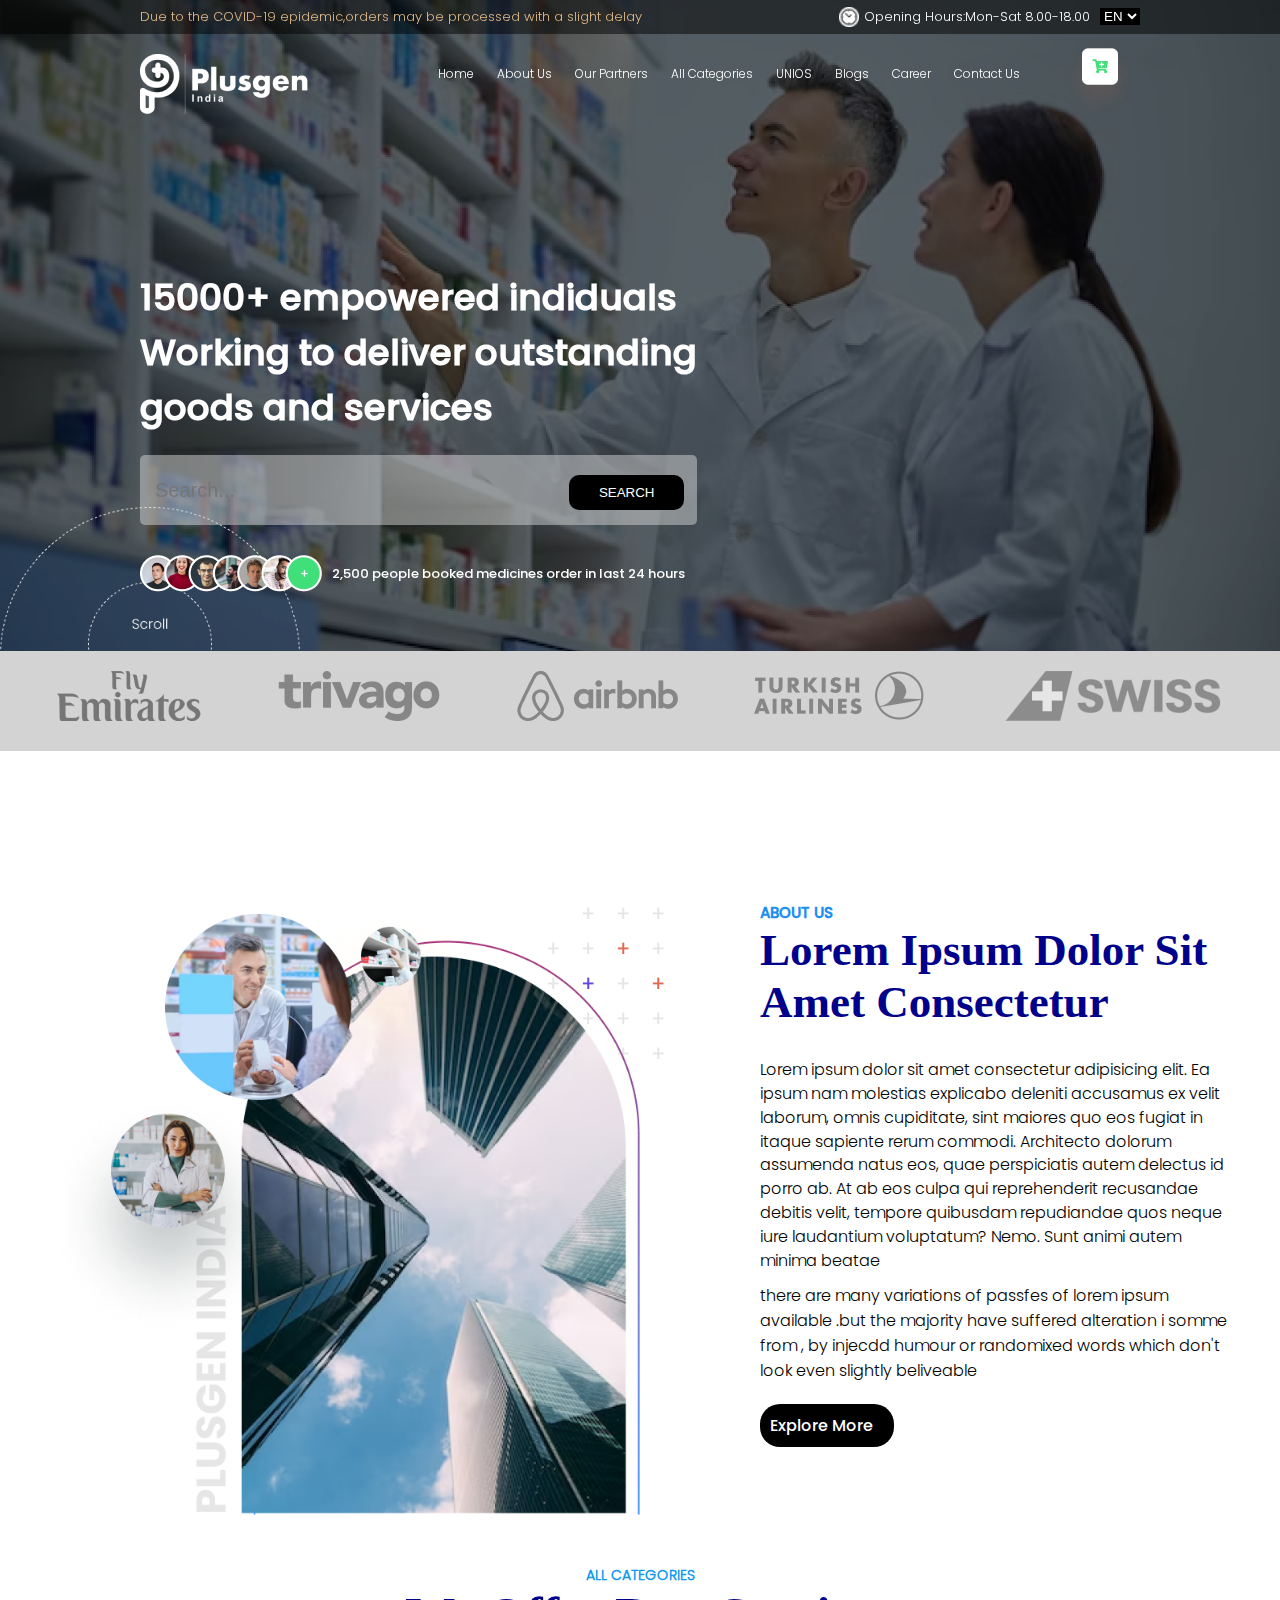
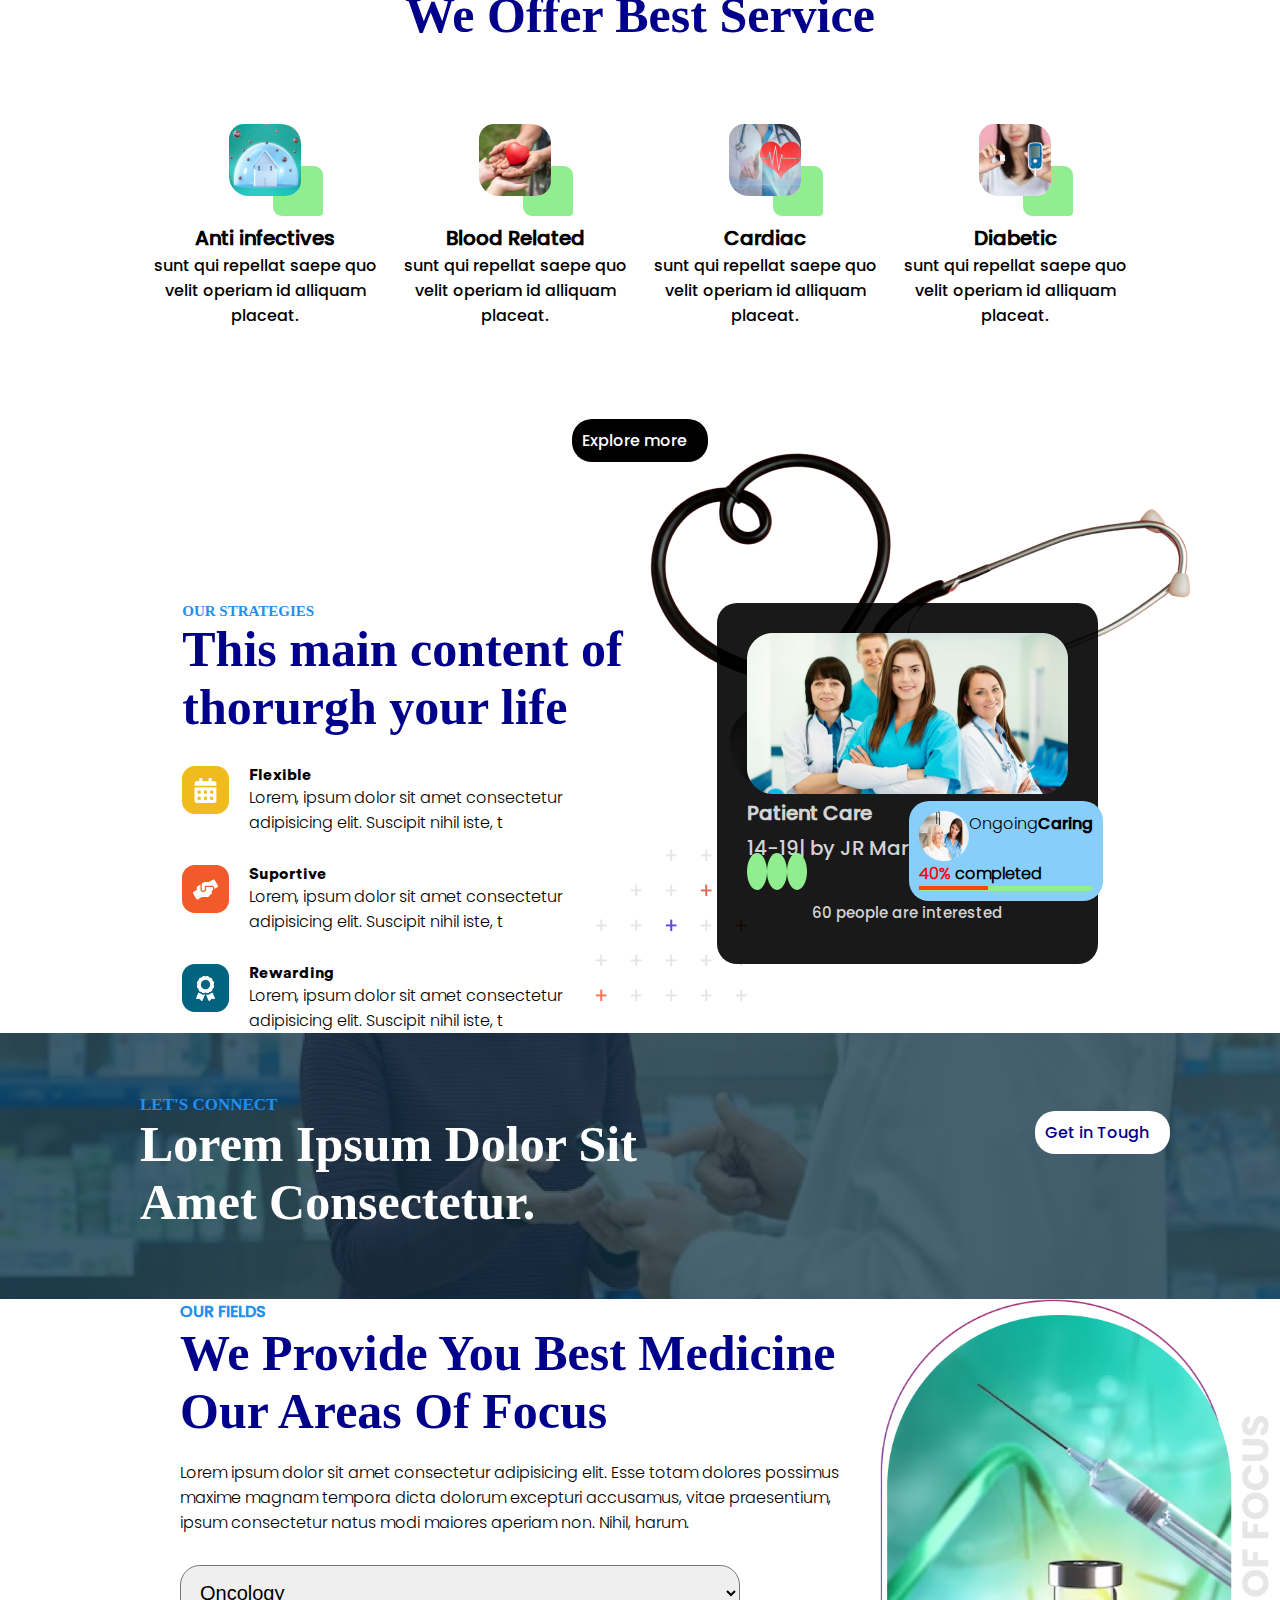
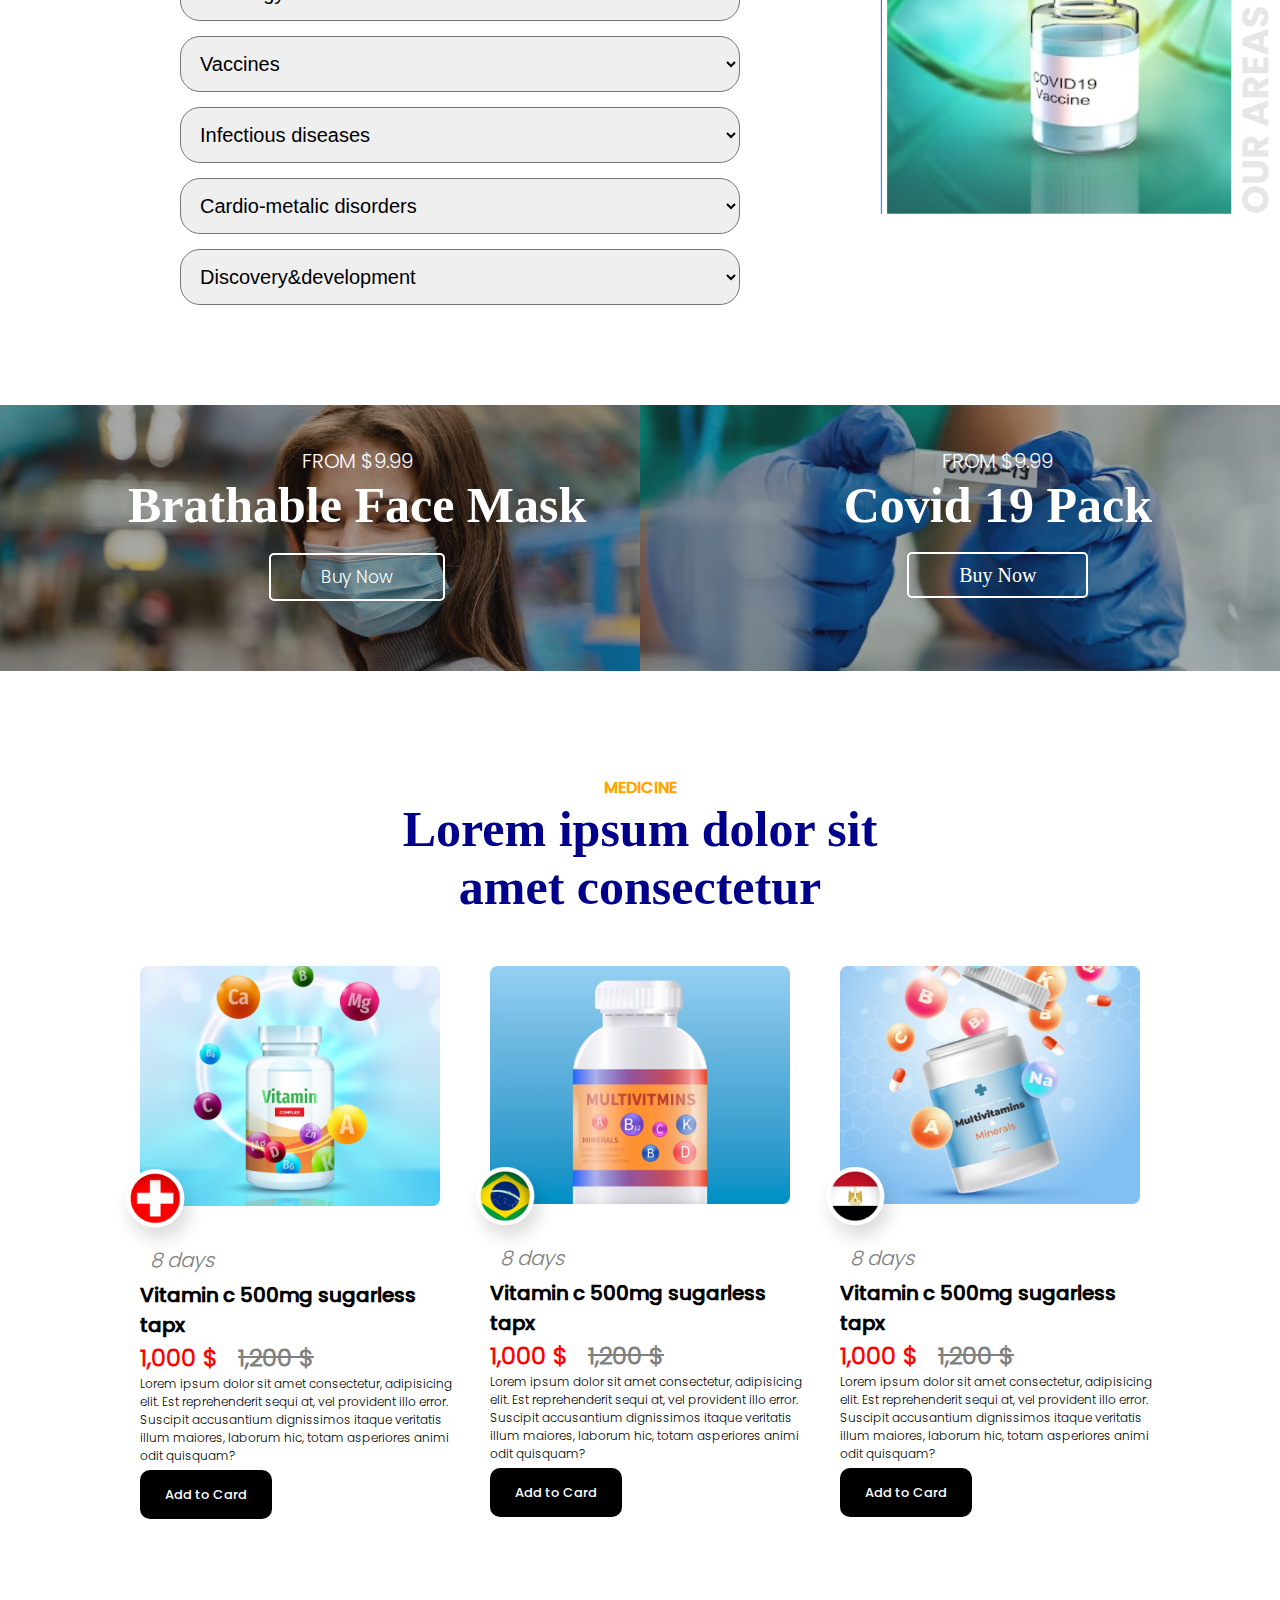
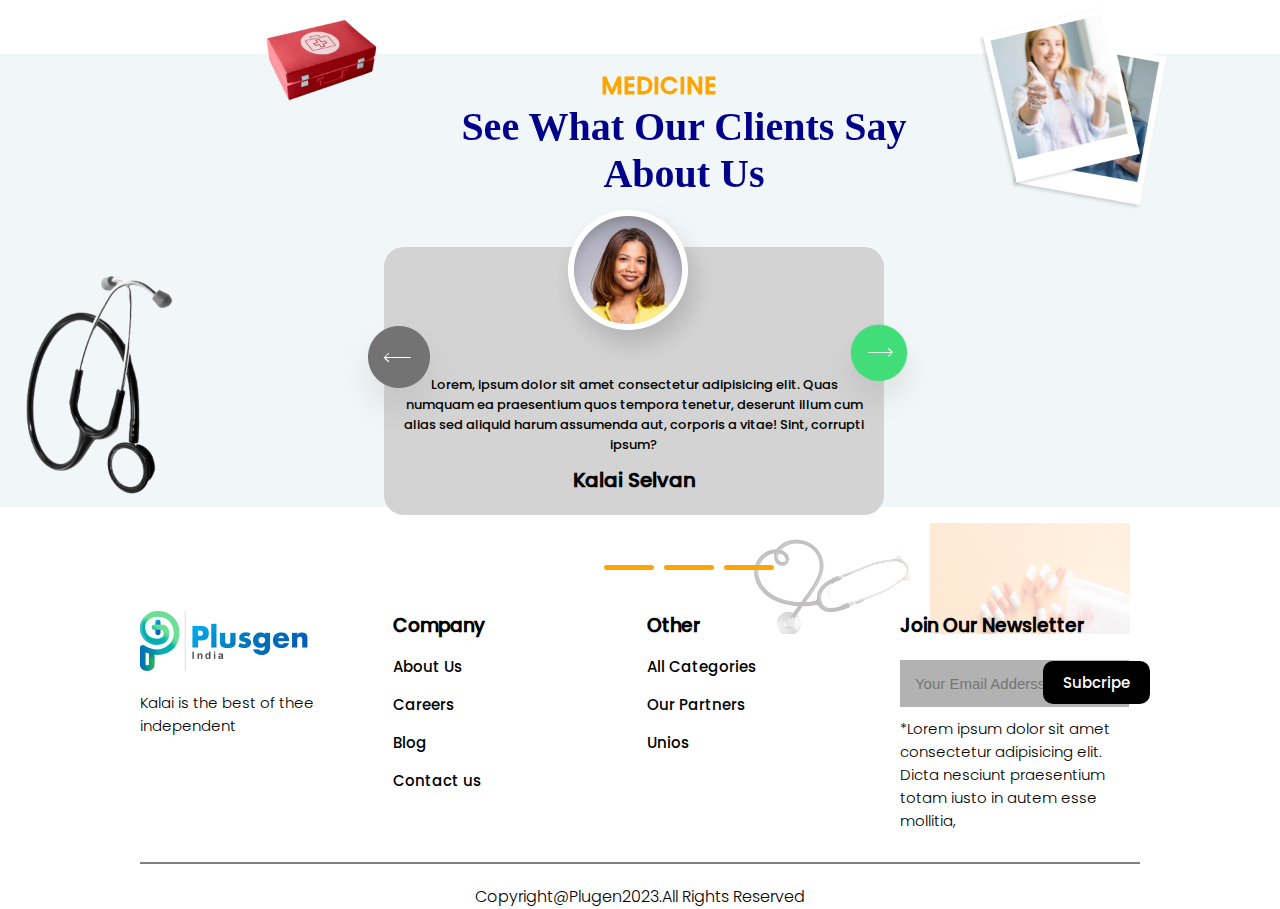
==== commit ec55591b: "some style" ====
--- a/index.html
+++ b/index.html
@@ -63,7 +63,7 @@
               </ul>
               <div class="mobliemenu">
                 <ul>
-                  <li onclick="showSidebar()">
+                  <li onclick="showSidebar()" id="trasition">
                     <a href="#"><i class="fa-solid fa-bars"></i></a>
                   </li>
                 </ul>
@@ -77,7 +77,7 @@
       </header>
       <div class="sidebar">
         <nav>
-          <a href="#" onclick="hideSidebar()">
+          <a href="#"  id="close" onclick="hideSidebar()">
             <i class="fa-solid fa-xmark"></i
           ></a>
           <div class="logo">
@@ -298,6 +298,8 @@
           <img src="assets/home/image 872.png" alt="img-872" />
         </div>
       </div>
+      <!-- second pg end -->
+      <!-- third pg st -->
       <div class="th-pg">
         <div class="th-bg-img">
           <div class="ft-th-img">
--- a/css/style.css
+++ b/css/style.css
@@ -169,6 +169,8 @@
   height: 100vh;
   width: 100%;
   padding-left: 20px;
+  transition:  2s ease-in-out;
+  /* position: relative; */
 }
 .sidebar a {
   color: white;
@@ -192,6 +194,15 @@
 .sidebar nav ul li a {
   color: white;
   font-size: 20px;
+}
+#trasition{
+  transition: position 2s ease-in-out;
+}
+
+.sidebar #close{
+  position: absolute;
+  top:20px;
+  right:20px;
 }
 
 .sidebar nav a img {
@@ -365,23 +376,29 @@
   .sg-pga-center {
     display: flex;
     justify-content: space-between;
+    flex-wrap: wrap;
     .sg-center-ct {
+      /* flex-basis: 20%; */
+      justify-content: space-between;
       width: 250px;
       text-align: center;
       font-family: pop-ins-md;
       margin-top: 50px;
+      border-radius: 20px ;
+     
 
       &:hover {
         background-color: #d3d3d3;
         transition: 0.5s linear;
         transition-delay: 0.5s;
-        box-shadow: -120px 40px 0px -50px #90ee90;
-        border-radius: 15px 20px;
+        /* box-shadow: -100px 100px 0px -65px #90ee90; */
+        border-radius:15px 20px;
         font-size: 20px;
       }
       h6 {
         font-size: 20px;
-        padding-top: 30px;
+        /* padding-top: 30px; */
+        margin-top: 20px;
       }
       img {
         margin-top: 30px;
@@ -540,7 +557,7 @@
     bottom: 248px;
     z-index: -1;
   }
-  margin-bottom: 100px;
+
 }
 /* sd-pg-end */
 /* th-pg-st */
@@ -1714,12 +1731,13 @@
       position: static;
       top: 52.3%;
       z-index: -1;
-      background-color:whitesmoke;
+      background-color:rgb(212, 195, 212);
       color: #00008b;
       
       .ft-hd-em {
+        
         h1 {
-          font-size: 20px;
+          font-size: 17px;
         }
         .bg-img-full{
           position: absolute;
@@ -1736,8 +1754,8 @@
           }
         }
         button {
-          top: 20%;
-          left: 60%;
+          top: 22%;
+          left: 56%;
           
           a {
             font-size: 10px;
@@ -1755,7 +1773,7 @@
       width:100px
     }
     span{
-      font-size: 10px;
+      font-size: 12px;
     }
   }
   .bg-img-bt {
@@ -1767,27 +1785,32 @@
     /* margin-top: 62%; */
     .sd-pg-top {
       flex-wrap: wrap;
-      text-align: center;
+      justify-content: space-evenly;
+      /* flex-direction: row; */
       .sd-pg-top-img {
-        flex-basis: 100%;
+        flex-basis: 20%;
         display: inline-block;
         margin-top: 20px;
+        padding: 10px;
         &:hover {
-          background-color: #ffa500;
+          background-color: #666481;
+          
         }
       }
     }
     .sd-pg-center {
-      flex-direction: column;
+      /* flex-direction: column; */
       align-items: center;
-      padding-top: 50px;
+      padding-top: 20px;
       .sd-pg-column img {
-        width: 400px;
+        width: 250px;
       }
       .sd-pg-column {
         width: 90%;
         text-align: center;
+        margin: 0 auto;
         margin-top: 50px;
+
         h3{
           width:90%;
           font-size: 25px;
@@ -1801,8 +1824,11 @@
     }
     .sd-pg-bt {
       .sg-pga-center {
-        flex-direction: column;
+        /* flex-direction: column; */
         align-items: center;
+        text-align: center;
+        flex-basis: 20%;
+        justify-content: center;
       }
     }
     .sd-bt-bottom {
@@ -1837,11 +1863,19 @@
   /* secont-pg  end*/
   /* third-pg */
   .th-pg {
+    margin-top: 20px;
+    .th-bg-img{
+      display: none;
+    }
     .th-bg-img img {
-      height: 200px;
-    }
+      margin-top: 20px;
+      height: 200px;       
+    }
+
+
     .th-spm-div {
       .th-text-top {
+        display: none;
         top:2%;
         width: 90%;
         margin: 0 auto;
@@ -1854,6 +1888,8 @@
       .anchor-th-contain {
         top: 8%;
         right: 10px;
+        display: none;
+
       }
     }
     .th-center-tr {
@@ -1868,7 +1904,7 @@
           width: 90%;
           margin: 0 auto;
           img{
-            width:350px;
+            width:250px;
           }
         }
         .content-vl-th-ed {
@@ -1877,6 +1913,7 @@
       }
     }
     .th-bottom-bner {
+      display: none;
       .th-bottom-banner {
         img {
           height: 200px;
@@ -1920,10 +1957,16 @@
       top: 18%;
       transform: translateX(-50%)translateY(-50%);
      .ft-hd-sec-ct{
+      width: 90%;
+      margin: 0 auto;
+      margin-top: 50px;
       .icon1{
         right: -45px;
+        img{
+          width: 100px;
+        }
         a{
-        width: 100px;
+        width: 50px;
         }
       }
       .icon2{
@@ -1937,7 +1980,7 @@
       }
      }
      span{
-      font-size: 25px;
+      font-size: 20px;
      }
     }
     .ft-bt-about{
